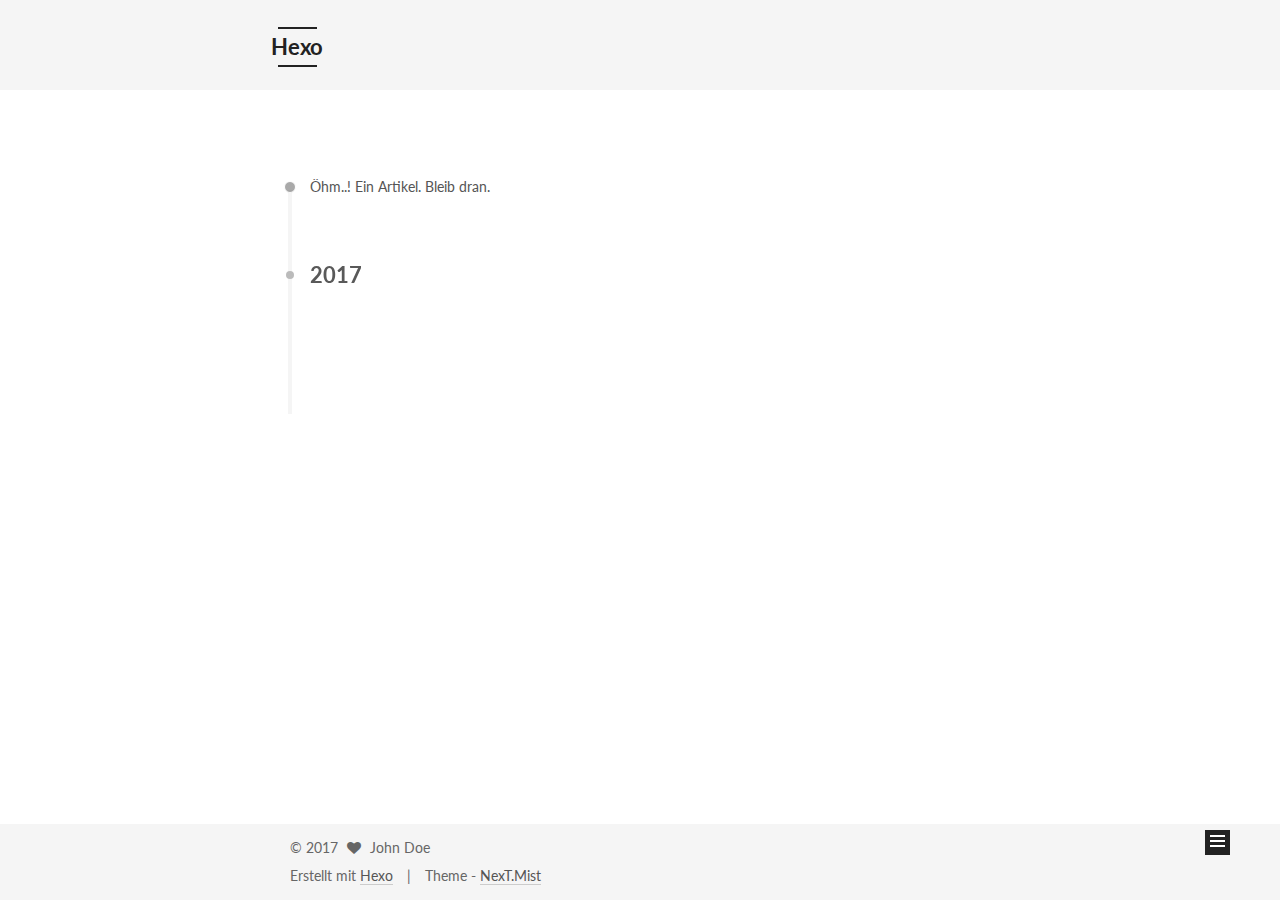
==== archives/index.html @ 7f507303 "Site updated: 2017-02-22 12:26:08" ====
<!doctype html>



  


<html class="theme-next mist use-motion" lang="">
<head>
  <meta charset="UTF-8"/>
<meta http-equiv="X-UA-Compatible" content="IE=edge" />
<meta name="viewport" content="width=device-width, initial-scale=1, maximum-scale=1"/>



<meta http-equiv="Cache-Control" content="no-transform" />
<meta http-equiv="Cache-Control" content="no-siteapp" />















  
  
  <link href="/lib/fancybox/source/jquery.fancybox.css?v=2.1.5" rel="stylesheet" type="text/css" />




  
  
  
  

  
    
    
  

  

  

  

  

  
    
    
    <link href="//fonts.googleapis.com/css?family=Lato:300,300italic,400,400italic,700,700italic&subset=latin,latin-ext" rel="stylesheet" type="text/css">
  






<link href="/lib/font-awesome/css/font-awesome.min.css?v=4.6.2" rel="stylesheet" type="text/css" />

<link href="/css/main.css?v=5.1.0" rel="stylesheet" type="text/css" />


  <meta name="keywords" content="Hexo, NexT" />








  <link rel="shortcut icon" type="image/x-icon" href="/favicon.ico?v=5.1.0" />






<meta property="og:type" content="website">
<meta property="og:title" content="Hexo">
<meta property="og:url" content="http://yoursite.com/archives/index.html">
<meta property="og:site_name" content="Hexo">
<meta name="twitter:card" content="summary">
<meta name="twitter:title" content="Hexo">



<script type="text/javascript" id="hexo.configurations">
  var NexT = window.NexT || {};
  var CONFIG = {
    root: '/',
    scheme: 'Mist',
    sidebar: {"position":"left","display":"post","offset":12,"offset_float":0,"b2t":false,"scrollpercent":false},
    fancybox: true,
    motion: true,
    duoshuo: {
      userId: '0',
      author: 'Author'
    },
    algolia: {
      applicationID: '',
      apiKey: '',
      indexName: '',
      hits: {"per_page":10},
      labels: {"input_placeholder":"Search for Posts","hits_empty":"We didn't find any results for the search: ${query}","hits_stats":"${hits} results found in ${time} ms"}
    }
  };
</script>



  <link rel="canonical" href="http://yoursite.com/archives/"/>





  <title> Archiv | Hexo </title>
</head>

<body itemscope itemtype="http://schema.org/WebPage" lang="">

  














  
  
    
  

  <div class="container one-collumn sidebar-position-left  page-archive  ">
    <div class="headband"></div>

    <header id="header" class="header" itemscope itemtype="http://schema.org/WPHeader">
      <div class="header-inner"><div class="site-brand-wrapper">
  <div class="site-meta ">
    

    <div class="custom-logo-site-title">
      <a href="/"  class="brand" rel="start">
        <span class="logo-line-before"><i></i></span>
        <span class="site-title">Hexo</span>
        <span class="logo-line-after"><i></i></span>
      </a>
    </div>
      
        <p class="site-subtitle"></p>
      
  </div>

  <div class="site-nav-toggle">
    <button>
      <span class="btn-bar"></span>
      <span class="btn-bar"></span>
      <span class="btn-bar"></span>
    </button>
  </div>
</div>

<nav class="site-nav">
  

  
    <ul id="menu" class="menu">
      
        
        <li class="menu-item menu-item-home">
          <a href="/" rel="section">
            
              <i class="menu-item-icon fa fa-fw fa-home"></i> <br />
            
            Startseite
          </a>
        </li>
      
        
        <li class="menu-item menu-item-archives">
          <a href="/archives" rel="section">
            
              <i class="menu-item-icon fa fa-fw fa-archive"></i> <br />
            
            Archiv
          </a>
        </li>
      
        
        <li class="menu-item menu-item-tags">
          <a href="/tags" rel="section">
            
              <i class="menu-item-icon fa fa-fw fa-tags"></i> <br />
            
            Tags
          </a>
        </li>
      

      
    </ul>
  

  
</nav>



 </div>
    </header>

    <main id="main" class="main">
      <div class="main-inner">
        <div class="content-wrap">
          <div id="content" class="content">
            

  <section id="posts" class="posts-collapse">
    <span class="archive-move-on"></span>

    <span class="archive-page-counter">
      
      
      
        
      
      Öhm..! Ein Artikel. Bleib dran.
    </span>

    

      
      
      

      
        
        <div class="collection-title">
          <h2 class="archive-year motion-element" id="archive-year-2017">2017</h2>
        </div>
      
      

      

  <article class="post post-type-normal" itemscope itemtype="http://schema.org/Article">
    <header class="post-header">

      <h1 class="post-title">
        
            <a class="post-title-link" href="/2017/02/22/test/" itemprop="url">
              
                <span itemprop="name">test</span>
              
            </a>
        
      </h1>

      <div class="post-meta">
        <time class="post-time" itemprop="dateCreated"
              datetime="2017-02-22T12:25:54+08:00"
              content="2017-02-22" >
          02-22
        </time>
      </div>

    </header>
  </article>



    

  </section>

  


          
          </div>
          


          

        </div>
        
          
  
  <div class="sidebar-toggle">
    <div class="sidebar-toggle-line-wrap">
      <span class="sidebar-toggle-line sidebar-toggle-line-first"></span>
      <span class="sidebar-toggle-line sidebar-toggle-line-middle"></span>
      <span class="sidebar-toggle-line sidebar-toggle-line-last"></span>
    </div>
  </div>

  <aside id="sidebar" class="sidebar">
    <div class="sidebar-inner">

      

      

      <section class="site-overview sidebar-panel sidebar-panel-active">
        <div class="site-author motion-element" itemprop="author" itemscope itemtype="http://schema.org/Person">
          <img class="site-author-image" itemprop="image"
               src="/images/avatar.gif"
               alt="John Doe" />
          <p class="site-author-name" itemprop="name">John Doe</p>
           
              <p class="site-description motion-element" itemprop="description"></p>
          
        </div>
        <nav class="site-state motion-element">
        
          
            <div class="site-state-item site-state-posts">
              <a href="/archives">
                <span class="site-state-item-count">1</span>
                <span class="site-state-item-name">Artikel</span>
              </a>
            </div>
          

          

          

        </nav>

        

        <div class="links-of-author motion-element">
          
        </div>

        
        

        
        

        


      </section>

      

      

    </div>
  </aside>


        
      </div>
    </main>

    <footer id="footer" class="footer">
      <div class="footer-inner">
        <div class="copyright" >
  
  &copy; 
  <span itemprop="copyrightYear">2017</span>
  <span class="with-love">
    <i class="fa fa-heart"></i>
  </span>
  <span class="author" itemprop="copyrightHolder">John Doe</span>
</div>


<div class="powered-by">
  Erstellt mit  <a class="theme-link" href="https://hexo.io">Hexo</a>
</div>

<div class="theme-info">
  Theme -
  <a class="theme-link" href="https://github.com/iissnan/hexo-theme-next">
    NexT.Mist
  </a>
</div>


        

        
      </div>
    </footer>

    
      <div class="back-to-top">
        <i class="fa fa-arrow-up"></i>
        
      </div>
    
    
  </div>

  

<script type="text/javascript">
  if (Object.prototype.toString.call(window.Promise) !== '[object Function]') {
    window.Promise = null;
  }
</script>









  




  
  <script type="text/javascript" src="/lib/jquery/index.js?v=2.1.3"></script>

  
  <script type="text/javascript" src="/lib/fastclick/lib/fastclick.min.js?v=1.0.6"></script>

  
  <script type="text/javascript" src="/lib/jquery_lazyload/jquery.lazyload.js?v=1.9.7"></script>

  
  <script type="text/javascript" src="/lib/velocity/velocity.min.js?v=1.2.1"></script>

  
  <script type="text/javascript" src="/lib/velocity/velocity.ui.min.js?v=1.2.1"></script>

  
  <script type="text/javascript" src="/lib/fancybox/source/jquery.fancybox.pack.js?v=2.1.5"></script>


  


  <script type="text/javascript" src="/js/src/utils.js?v=5.1.0"></script>

  <script type="text/javascript" src="/js/src/motion.js?v=5.1.0"></script>



  
  

  
  
    <script type="text/javascript" id="motion.page.archive">
      $('.archive-year').velocity('transition.slideLeftIn');
    </script>
  


  


  <script type="text/javascript" src="/js/src/bootstrap.js?v=5.1.0"></script>



  



  




	





  





  





  



  
  

  

  

  

  


  

</body>
</html>
---- css/main.css ----
/* normalize.css v3.0.2 | MIT License | git.io/normalize */
html {
  font-family: sans-serif; /* 1 */
  -ms-text-size-adjust: 100%; /* 2 */
  -webkit-text-size-adjust: 100%; /* 2 */
}
body {
  margin: 0;
}
article,
aside,
details,
figcaption,
figure,
footer,
header,
hgroup,
main,
menu,
nav,
section,
summary {
  display: block;
}
audio,
canvas,
progress,
video {
  display: inline-block; /* 1 */
  vertical-align: baseline; /* 2 */
}
audio:not([controls]) {
  display: none;
  height: 0;
}
[hidden],
template {
  display: none;
}
a {
  background-color: transparent;
}
a:active,
a:hover {
  outline: 0;
}
abbr[title] {
  border-bottom: 1px dotted;
}
b,
strong {
  font-weight: bold;
}
dfn {
  font-style: italic;
}
h1 {
  font-size: 2em;
  margin: 0.67em 0;
}
mark {
  background: #ff0;
  color: #000;
}
small {
  font-size: 80%;
}
sub,
sup {
  font-size: 75%;
  line-height: 0;
  position: relative;
  vertical-align: baseline;
}
sup {
  top: -0.5em;
}
sub {
  bottom: -0.25em;
}
img {
  border: 0;
}
svg:not(:root) {
  overflow: hidden;
}
figure {
  margin: 1em 40px;
}
hr {
  -moz-box-sizing: content-box;
  box-sizing: content-box;
  height: 0;
}
pre {
  overflow: auto;
}
code,
kbd,
pre,
samp {
  font-family: monospace, monospace;
  font-size: 1em;
}
button,
input,
optgroup,
select,
textarea {
  color: inherit; /* 1 */
  font: inherit; /* 2 */
  margin: 0; /* 3 */
}
button {
  overflow: visible;
}
button,
select {
  text-transform: none;
}
button,
html input[type="button"],
input[type="reset"],
input[type="submit"] {
  -webkit-appearance: button; /* 2 */
  cursor: pointer; /* 3 */
}
button[disabled],
html input[disabled] {
  cursor: default;
}
button::-moz-focus-inner,
input::-moz-focus-inner {
  border: 0;
  padding: 0;
}
input {
  line-height: normal;
}
input[type="checkbox"],
input[type="radio"] {
  box-sizing: border-box; /* 1 */
  padding: 0; /* 2 */
}
input[type="number"]::-webkit-inner-spin-button,
input[type="number"]::-webkit-outer-spin-button {
  height: auto;
}
input[type="search"] {
  -webkit-appearance: textfield; /* 1 */
  -moz-box-sizing: content-box;
  -webkit-box-sizing: content-box; /* 2 */
  box-sizing: content-box;
}
input[type="search"]::-webkit-search-cancel-button,
input[type="search"]::-webkit-search-decoration {
  -webkit-appearance: none;
}
fieldset {
  border: 1px solid #c0c0c0;
  margin: 0 2px;
  padding: 0.35em 0.625em 0.75em;
}
legend {
  border: 0; /* 1 */
  padding: 0; /* 2 */
}
textarea {
  overflow: auto;
}
optgroup {
  font-weight: bold;
}
table {
  border-collapse: collapse;
  border-spacing: 0;
}
td,
th {
  padding: 0;
}
::selection {
  background: #262a30;
  color: #fff;
}
body {
  position: relative;
  font-family: 'Lato', "PingFang SC", "Microsoft YaHei", sans-serif;
  font-size: 14px;
  line-height: 2;
  color: #555;
  background: #fff;
}
@media (max-width: 767px) {
  body {
    padding-right: 0 !important;
  }
}
@media (min-width: 768px) and (max-width: 991px) {
  body {
    padding-right: 0 !important;
  }
}
@media (min-width: 1600px) {
  body {
    font-size: 16px;
  }
}
h1,
h2,
h3,
h4,
h5,
h6 {
  margin: 0;
  padding: 0;
  font-weight: bold;
  line-height: 1.5;
  font-family: 'Lato', "PingFang SC", "Microsoft YaHei", sans-serif;
}
h2,
h3,
h4,
h5,
h6 {
  margin: 20px 0 15px;
}
h1 {
  font-size: 24px;
}
@media (max-width: 767px) {
  h1 {
    font-size: 20px;
  }
}
h2 {
  font-size: 22px;
}
@media (max-width: 767px) {
  h2 {
    font-size: 18px;
  }
}
h3 {
  font-size: 20px;
}
@media (max-width: 767px) {
  h3 {
    font-size: 16px;
  }
}
h4 {
  font-size: 18px;
}
@media (max-width: 767px) {
  h4 {
    font-size: 14px;
  }
}
h5 {
  font-size: 16px;
}
@media (max-width: 767px) {
  h5 {
    font-size: 12px;
  }
}
h6 {
  font-size: 14px;
}
@media (max-width: 767px) {
  h6 {
    font-size: 10px;
  }
}
p {
  margin: 0 0 25px 0;
}
a {
  color: #555;
  text-decoration: none;
  border-bottom: 1px solid #999;
  word-wrap: break-word;
}
a:hover {
  color: #222;
  border-bottom-color: #222;
}
ul {
  list-style: none;
}
blockquote {
  margin: 0;
  padding: 0;
}
img {
  display: block;
  margin: auto;
  max-width: 100%;
  height: auto;
}
hr {
  margin: 40px 0;
  height: 3px;
  border: none;
  background-color: #ddd;
  background-image: repeating-linear-gradient(-45deg, #fff, #fff 4px, transparent 4px, transparent 8px);
}
blockquote {
  padding: 0 15px;
  color: #666;
  border-left: 4px solid #ddd;
}
blockquote cite::before {
  content: "-";
  padding: 0 5px;
}
dt {
  font-weight: 700;
}
dd {
  margin: 0;
  padding: 0;
}
.text-left {
  text-align: left;
}
.text-center {
  text-align: center;
}
.text-right {
  text-align: right;
}
.text-justify {
  text-align: justify;
}
.text-nowrap {
  white-space: nowrap;
}
.text-lowercase {
  text-transform: lowercase;
}
.text-uppercase {
  text-transform: uppercase;
}
.text-capitalize {
  text-transform: capitalize;
}
.center-block {
  display: block;
  margin-left: auto;
  margin-right: auto;
}
.clearfix:before,
.clearfix:after {
  content: " ";
  display: table;
}
.clearfix:after {
  clear: both;
}
.pullquote {
  width: 45%;
}
.pullquote.left {
  float: left;
  margin-left: 5px;
  margin-right: 10px;
}
.pullquote.right {
  float: right;
  margin-left: 10px;
  margin-right: 5px;
}
.affix.affix.affix {
  position: fixed;
}
.translation {
  margin-top: -20px;
  font-size: 14px;
  color: #999;
}
.scrollbar-measure {
  width: 100px;
  height: 100px;
  overflow: scroll;
  position: absolute;
  top: -9999px;
}
.use-motion .motion-element {
  opacity: 0;
}
table {
  margin: 20px 0;
  width: 100%;
  border-collapse: collapse;
  border-spacing: 0;
  border: 1px solid #ddd;
  font-size: 14px;
  table-layout: fixed;
  word-wrap: break-all;
}
table>tbody>tr:nth-of-type(odd) {
  background-color: #f9f9f9;
}
table>tbody>tr:hover {
  background-color: #f5f5f5;
}
caption,
th,
td {
  padding: 8px;
  text-align: left;
  vertical-align: middle;
  font-weight: normal;
}
th,
td {
  border-bottom: 3px solid #ddd;
  border-right: 1px solid #eee;
}
th {
  padding-bottom: 10px;
  font-weight: 700;
}
td {
  border-bottom-width: 1px;
}
html,
body {
  height: 100%;
}
.container {
  position: relative;
  min-height: 100%;
}
.header-inner {
  margin: 0 auto;
  padding: 100px 0 70px;
  width: 700px;
}
@media (min-width: 1600px) {
  .container .header-inner {
    width: 900px;
  }
}
.main {
  padding-bottom: 150px;
}
.main-inner {
  margin: 0 auto;
  width: 700px;
}
@media (min-width: 1600px) {
  .container .main-inner {
    width: 900px;
  }
}
.footer {
  position: absolute;
  left: 0;
  bottom: 0;
  width: 100%;
  min-height: 50px;
}
.footer-inner {
  box-sizing: border-box;
  margin: 20px auto;
  width: 700px;
}
@media (min-width: 1600px) {
  .container .footer-inner {
    width: 900px;
  }
}
pre,
.highlight {
  overflow: auto;
  margin: 20px 0;
  padding: 0;
  font-size: 13px;
  color: #4d4d4c;
  background: #f7f7f7;
  line-height: 1.6;
}
pre,
code {
  font-family: consolas, Menlo, "PingFang SC", "Microsoft YaHei", monospace;
}
code {
  padding: 2px 4px;
  word-wrap: break-word;
  color: #4d4d4c;
  background: #f7f7f7;
  border-radius: 3px;
  font-size: 13px;
}
pre code {
  padding: 0;
  color: #4d4d4c;
  background: none;
  text-shadow: none;
}
.highlight {
  border-radius: 1px;
}
.highlight pre {
  border: none;
  margin: 0;
  padding: 10px 0;
}
.highlight table {
  margin: 0;
  width: auto;
  border: none;
}
.highlight td {
  border: none;
  padding: 0;
}
.highlight figcaption {
  font-size: 1em;
  color: #4d4d4c;
  line-height: 1em;
  margin-bottom: 1em;
}
.highlight figcaption:before,
.highlight figcaption:after {
  content: " ";
  display: table;
}
.highlight figcaption:after {
  clear: both;
}
.highlight figcaption a {
  float: right;
  color: #4d4d4c;
}
.highlight figcaption a:hover {
  border-bottom-color: #4d4d4c;
}
.highlight .gutter pre {
  padding-left: 10px;
  padding-right: 10px;
  color: #869194;
  text-align: right;
  background-color: #eff2f3;
}
.highlight .code pre {
  padding-left: 10px;
  padding-right: 10px;
  background-color: #f7f7f7;
}
.highlight .line {
  height: 20px;
}
.gutter {
  -webkit-user-select: none;
  -moz-user-select: none;
  -ms-user-select: none;
  user-select: none;
}
.gist table {
  width: auto;
}
.gist table td {
  border: none;
}
pre .deletion {
  background: #fdd;
}
pre .addition {
  background: #dfd;
}
pre .meta {
  color: #8959a8;
}
pre .comment {
  color: #8e908c;
}
pre .variable,
pre .attribute,
pre .tag,
pre .regexp,
pre .ruby .constant,
pre .xml .tag .title,
pre .xml .pi,
pre .xml .doctype,
pre .html .doctype,
pre .css .id,
pre .css .class,
pre .css .pseudo {
  color: #c82829;
}
pre .number,
pre .preprocessor,
pre .built_in,
pre .literal,
pre .params,
pre .constant,
pre .command {
  color: #f5871f;
}
pre .ruby .class .title,
pre .css .rules .attribute,
pre .string,
pre .value,
pre .inheritance,
pre .header,
pre .ruby .symbol,
pre .xml .cdata,
pre .special,
pre .number,
pre .formula {
  color: #718c00;
}
pre .title,
pre .css .hexcolor {
  color: #3e999f;
}
pre .function,
pre .python .decorator,
pre .python .title,
pre .ruby .function .title,
pre .ruby .title .keyword,
pre .perl .sub,
pre .javascript .title,
pre .coffeescript .title {
  color: #4271ae;
}
pre .keyword,
pre .javascript .function {
  color: #8959a8;
}
.full-image.full-image.full-image {
  border: none;
  max-width: 100%;
  width: auto;
  margin: 20px auto;
}
@media (min-width: 992px) {
  .full-image.full-image.full-image {
    max-width: none;
    width: 110%;
    margin: 25px -5%;
  }
}
.blockquote-center,
.page-home .post-type-quote blockquote,
.page-post-detail .post-type-quote blockquote {
  position: relative;
  margin: 40px 0;
  padding: 0;
  border-left: none;
  text-align: center;
}
.blockquote-center::before,
.page-home .post-type-quote blockquote::before,
.page-post-detail .post-type-quote blockquote::before,
.blockquote-center::after,
.page-home .post-type-quote blockquote::after,
.page-post-detail .post-type-quote blockquote::after {
  position: absolute;
  content: ' ';
  display: block;
  width: 100%;
  height: 24px;
  opacity: 0.2;
  background-repeat: no-repeat;
  background-position: 0 -6px;
  background-size: 22px 22px;
}
.blockquote-center::before,
.page-home .post-type-quote blockquote::before,
.page-post-detail .post-type-quote blockquote::before {
  top: -20px;
  background-image: url("../images/quote-l.svg");
  border-top: 1px solid #ccc;
}
.blockquote-center::after,
.page-home .post-type-quote blockquote::after,
.page-post-detail .post-type-quote blockquote::after {
  bottom: -20px;
  background-image: url("../images/quote-r.svg");
  border-bottom: 1px solid #ccc;
  background-position: 100% 8px;
}
.blockquote-center p,
.page-home .post-type-quote blockquote p,
.page-post-detail .post-type-quote blockquote p,
.blockquote-center div,
.page-home .post-type-quote blockquote div,
.page-post-detail .post-type-quote blockquote div {
  text-align: center;
}
.post .post-body .group-picture img {
  box-sizing: border-box;
  padding: 0 3px;
  border: none;
}
.post .group-picture-row {
  overflow: hidden;
  margin-top: 6px;
}
.post .group-picture-row:first-child {
  margin-top: 0;
}
.post .group-picture-column {
  float: left;
}
.page-post-detail .post-body .group-picture-column {
  float: none;
  margin-top: 10px;
  width: auto !important;
}
.page-post-detail .post-body .group-picture-column img {
  margin: 0 auto;
}
.page-archive .group-picture-container {
  overflow: hidden;
}
.page-archive .group-picture-row {
  float: left;
}
.page-archive .group-picture-row:first-child {
  margin-top: 6px;
}
.page-archive .group-picture-column {
  max-width: 150px;
  max-height: 150px;
}
.note {
  padding: 20px;
  margin: 20px 0;
  border: 1px solid #eee;
  border-left-width: 5px;
  border-radius: 3px;
}
.note h2,
.note h3,
.note h4,
.note h5,
.note h6 {
  margin-top: 0;
  margin-bottom: 5px;
}
.note p:last-child {
  margin-bottom: 0;
}
.note code {
  border-radius: 3px;
}
.note+.note {
  margin-top: -5px;
}
.default {
  border-left-color: #777;
}
.default h2,
.default h3,
.default h4,
.default h5,
.default h6 {
  color: #777;
}
.primary {
  border-left-color: #428bca;
}
.primary h2,
.primary h3,
.primary h4,
.primary h5,
.primary h6 {
  color: #428bca;
}
.success {
  border-left-color: #5cb85c;
}
.success h2,
.success h3,
.success h4,
.success h5,
.success h6 {
  color: #5cb85c;
}
.danger {
  border-left-color: #d9534f;
}
.danger h2,
.danger h3,
.danger h4,
.danger h5,
.danger h6 {
  color: #d9534f;
}
.warning {
  border-left-color: #f0ad4e;
}
.warning h2,
.warning h3,
.warning h4,
.warning h5,
.warning h6 {
  color: #f0ad4e;
}
.info {
  border-left-color: #5bc0de;
}
.info h2,
.info h3,
.info h4,
.info h5,
.info h6 {
  color: #5bc0de;
}
.exturl {
  background-color: transparent;
  cursor: pointer;
  border-bottom: 1px solid #999;
}
.exturl .fa {
  font-size: 14px;
}
.exturl:active,
.exturl:hover {
  outline: 0;
  color: #222;
  border-bottom-color: #222;
}
.btn {
  display: inline-block;
  padding: 0 20px;
  font-size: 14px;
  color: #fff;
  background: #222;
  border: 2px solid #222;
  text-decoration: none;
  border-radius: 0;
  transition-property: background-color;
  transition-duration: 0.2s;
  transition-timing-function: ease-in-out;
  transition-delay: 0s;
}
.btn:hover,
.post-button .btn:hover {
  border-color: #222;
  color: #222;
  background: #fff;
}
.btn-bar {
  display: block;
  width: 22px;
  height: 2px;
  background: #555;
  border-radius: 1px;
}
.btn-bar+.btn-bar {
  margin-top: 4px;
}
.pagination {
  margin: 120px 0 40px;
  text-align: center;
  border-top: 1px solid #eee;
}
.page-number-basic,
.pagination .prev,
.pagination .next,
.pagination .page-number,
.pagination .space {
  display: inline-block;
  position: relative;
  top: -1px;
  margin: 0 10px;
  padding: 0 10px;
  line-height: 30px;
}
@media (max-width: 767px) {
  .page-number-basic,
  .pagination .prev,
  .pagination .next,
  .pagination .page-number,
  .pagination .space {
    margin: 0 5px;
  }
}
.pagination .prev,
.pagination .next,
.pagination .page-number {
  border-bottom: 0;
  border-top: 1px solid #eee;
  transition-property: border-color;
  transition-duration: 0.2s;
  transition-timing-function: ease-in-out;
  transition-delay: 0s;
}
.pagination .prev:hover,
.pagination .next:hover,
.pagination .page-number:hover {
  border-top-color: #222;
}
.pagination .space {
  padding: 0;
  margin: 0;
}
.pagination .prev {
  margin-left: 0;
}
.pagination .next {
  margin-right: 0;
}
.pagination .page-number.current {
  color: #fff;
  background: #ccc;
  border-top-color: #ccc;
}
@media (max-width: 767px) {
  .pagination {
    border-top: none;
  }
  .pagination .prev,
  .pagination .next,
  .pagination .page-number {
    margin-bottom: 10px;
    border-top: 0;
    border-bottom: 1px solid #eee;
  }
  .pagination .prev:hover,
  .pagination .next:hover,
  .pagination .page-number:hover {
    border-bottom-color: #222;
  }
}
.comments {
  margin: 60px 20px 0;
}
.tag-cloud {
  text-align: center;
}
.tag-cloud a {
  display: inline-block;
  margin: 10px;
}
.back-to-top {
  box-sizing: border-box;
  position: fixed;
  bottom: -100px;
  right: 30px;
  z-index: 1050;
  padding: 0 6px;
  background: #222;
  font-size: 12px;
  opacity: 1;
  color: #fff;
  cursor: pointer;
  text-align: center;
  -webkit-transform: translateZ(0);
  transition-property: bottom;
  transition-duration: 0.2s;
  transition-timing-function: ease-in-out;
  transition-delay: 0s;
}
@media (max-width: 767px) {
  .back-to-top {
    display: none;
  }
}
@media (min-width: 768px) and (max-width: 991px) {
  .back-to-top {
    display: none;
  }
}
.back-to-top.back-to-top-on {
  bottom: 19px;
}
.header {
  background: #fff;
}
.header-inner {
  position: relative;
}
.headband {
  height: 3px;
  background: #222;
}
.site-meta {
  margin: 0;
  text-align: left;
}
@media (max-width: 767px) {
  .site-meta {
    text-align: center;
  }
}
.brand {
  position: relative;
  display: inline-block;
  padding: 0 40px;
  color: #222;
  background: #222;
  border-bottom: none;
}
.brand:hover {
  color: #222;
}
.logo {
  display: inline-block;
  margin-right: 5px;
  line-height: 36px;
  vertical-align: top;
}
.site-title {
  display: inline-block;
  vertical-align: top;
  line-height: 36px;
  font-size: 20px;
  font-weight: normal;
  font-family: 'Lato', "PingFang SC", "Microsoft YaHei", sans-serif;
}
.site-subtitle {
  margin-top: 10px;
  font-size: 13px;
  color: #999;
}
.use-motion .brand {
  opacity: 0;
}
.use-motion .logo,
.use-motion .site-title,
.use-motion .site-subtitle {
  opacity: 0;
  position: relative;
  top: -10px;
}
.site-nav-toggle {
  display: none;
  position: absolute;
  top: 10px;
  left: 10px;
}
@media (max-width: 767px) {
  .site-nav-toggle {
    display: block;
  }
}
.site-nav-toggle button {
  margin-top: 2px;
  padding: 9px 10px;
  background: transparent;
  border: none;
}
@media (max-width: 767px) {
  .site-nav {
    display: none;
    margin: 0 -10px;
    padding: 0 10px;
    clear: both;
    border-top: 1px solid #ddd;
  }
}
@media (min-width: 768px) and (max-width: 991px) {
  .site-nav {
    display: block !important;
  }
}
@media (min-width: 992px) {
  .site-nav {
    display: block !important;
  }
}
.menu {
  margin-top: 20px;
  padding-left: 0;
  text-align: center;
}
.menu .menu-item {
  display: inline-block;
  margin: 0 10px;
}
@media screen and (max-width: 767px) {
  .menu .menu-item {
    margin-top: 10px;
  }
}
.menu .menu-item a {
  display: block;
  font-size: 13px;
  text-transform: capitalize;
  line-height: inherit;
  border-bottom: 1px solid transparent;
  transition-property: border-color;
  transition-duration: 0.2s;
  transition-timing-function: ease-in-out;
  transition-delay: 0s;
}
.menu .menu-item a:hover {
  border-bottom-color: #222;
}
.menu .menu-item .fa {
  margin-right: 5px;
}
.use-motion .menu-item {
  opacity: 0;
}
.post-body {
  font-family: 'Lato', "PingFang SC", "Microsoft YaHei", sans-serif;
}
@media (max-width: 767px) {
  .post-body {
    word-break: break-word;
  }
}
.post-body .fancybox img {
  display: block !important;
  margin: 0 auto;
  cursor: pointer;
  cursor: zoom-in;
  cursor: -webkit-zoom-in;
}
.post-body .image-caption,
.post-body .figure .caption {
  margin: 10px auto 15px;
  text-align: center;
  font-size: 14px;
  color: #999;
  font-weight: bold;
  line-height: 1;
}
.post-sticky-flag {
  display: inline-block;
  font-size: 16px;
  -ms-transform: rotate(30deg);
  -webkit-transform: rotate(30deg);
  -moz-transform: rotate(30deg);
  -ms-transform: rotate(30deg);
  -o-transform: rotate(30deg);
  transform: rotate(30deg);
}
.posts-expand {
  padding-top: 40px;
}
@media (max-width: 767px) {
  .posts-expand {
    margin: 0 20px;
  }
  .post-body pre,
  .post-body .highlight {
    padding: 10px;
  }
  .post-body pre .gutter pre,
  .post-body .highlight .gutter pre {
    padding-right: 10px;
  }
}
@media (min-width: 992px) {
  .posts-expand .post-body {
    text-align: justify;
  }
}
.posts-expand .post-body h2,
.posts-expand .post-body h3,
.posts-expand .post-body h4,
.posts-expand .post-body h5,
.posts-expand .post-body h6 {
  padding-top: 10px;
}
.posts-expand .post-body h2 .header-anchor,
.posts-expand .post-body h3 .header-anchor,
.posts-expand .post-body h4 .header-anchor,
.posts-expand .post-body h5 .header-anchor,
.posts-expand .post-body h6 .header-anchor {
  float: right;
  margin-left: 10px;
  color: #ccc;
  border-bottom-style: none;
  visibility: hidden;
}
.posts-expand .post-body h2 .header-anchor:hover,
.posts-expand .post-body h3 .header-anchor:hover,
.posts-expand .post-body h4 .header-anchor:hover,
.posts-expand .post-body h5 .header-anchor:hover,
.posts-expand .post-body h6 .header-anchor:hover {
  color: inherit;
}
.posts-expand .post-body h2:hover .header-anchor,
.posts-expand .post-body h3:hover .header-anchor,
.posts-expand .post-body h4:hover .header-anchor,
.posts-expand .post-body h5:hover .header-anchor,
.posts-expand .post-body h6:hover .header-anchor {
  visibility: visible;
}
.posts-expand .post-body ul li {
  list-style: circle;
}
.posts-expand .post-body img {
  box-sizing: border-box;
  margin: auto;
  padding: 3px;
  border: 1px solid #ddd;
}
.posts-expand .fancybox img {
  margin: 0 auto;
}
@media (max-width: 767px) {
  .posts-collapse {
    margin: 0 20px;
  }
  .posts-collapse .post-title,
  .posts-collapse .post-meta {
    display: block;
    width: auto;
    text-align: left;
  }
}
.posts-collapse {
  position: relative;
  z-index: 1010;
  margin-left: 0;
}
.posts-collapse::after {
  content: " ";
  position: absolute;
  top: 20px;
  left: 0;
  margin-left: -2px;
  width: 4px;
  height: 100%;
  background: #f5f5f5;
  z-index: -1;
}
@media (max-width: 767px) {
  .posts-collapse {
    margin: 0 20px;
  }
}
.posts-collapse .collection-title {
  position: relative;
  margin: 60px 0;
}
.posts-collapse .collection-title h2 {
  margin-left: 20px;
}
.posts-collapse .collection-title small {
  color: #bbb;
}
.posts-collapse .collection-title::before {
  content: " ";
  position: absolute;
  left: 0;
  top: 50%;
  margin-left: -4px;
  margin-top: -4px;
  width: 8px;
  height: 8px;
  background: #bbb;
  border-radius: 50%;
}
.posts-collapse .post {
  margin: 30px 0;
}
.posts-collapse .post-header {
  position: relative;
  transition-duration: 0.2s;
  transition-timing-function: ease-in-out;
  transition-delay: 0s;
  transition-property: border;
  border-bottom: 1px dashed #ccc;
}
.posts-collapse .post-header::before {
  content: " ";
  position: absolute;
  left: 0;
  top: 12px;
  width: 6px;
  height: 6px;
  margin-left: -4px;
  background: #bbb;
  border-radius: 50%;
  border: 1px solid #fff;
  transition-duration: 0.2s;
  transition-timing-function: ease-in-out;
  transition-delay: 0s;
  transition-property: background;
}
.posts-collapse .post-header:hover {
  border-bottom-color: #666;
}
.posts-collapse .post-header:hover::before {
  background: #222;
}
.posts-collapse .post-meta {
  position: absolute;
  font-size: 12px;
  left: 20px;
  top: 5px;
}
.posts-collapse .post-comments-count {
  display: none;
}
.posts-collapse .post-title {
  margin-left: 60px;
  font-size: 16px;
  font-weight: normal;
  line-height: inherit;
}
.posts-collapse .post-title::after {
  margin-left: 3px;
  opacity: 0.6;
}
.posts-collapse .post-title a {
  color: #666;
  border-bottom: none;
}
.page-home .post-type-quote .post-header,
.page-post-detail .post-type-quote .post-header,
.page-home .post-type-quote .post-tags,
.page-post-detail .post-type-quote .post-tags {
  display: none;
}
.posts-expand .post-title {
  font-size: 26px;
  text-align: center;
  word-break: break-word;
  font-weight: 400;
}
@media (max-width: 767px) {
  .posts-expand .post-title {
    font-size: 22px;
  }
}
.posts-expand .post-title-link {
  display: inline-block;
  position: relative;
  color: #555;
  border-bottom: none;
  line-height: 1.2;
  vertical-align: top;
}
.posts-expand .post-title-link::before {
  content: "";
  position: absolute;
  width: 100%;
  height: 2px;
  bottom: 0;
  left: 0;
  background-color: #000;
  visibility: hidden;
  -webkit-transform: scaleX(0);
  -moz-transform: scaleX(0);
  -ms-transform: scaleX(0);
  -o-transform: scaleX(0);
  transform: scaleX(0);
  transition-duration: 0.2s;
  transition-timing-function: ease-in-out;
  transition-delay: 0s;
}
.posts-expand .post-title-link:hover::before {
  visibility: visible;
  -webkit-transform: scaleX(1);
  -moz-transform: scaleX(1);
  -ms-transform: scaleX(1);
  -o-transform: scaleX(1);
  transform: scaleX(1);
}
.posts-expand .post-title-link .fa {
  font-size: 16px;
}
.posts-expand .post-meta {
  margin: 3px 0 60px 0;
  color: #999;
  font-family: 'Lato', "PingFang SC", "Microsoft YaHei", sans-serif;
  font-size: 12px;
  text-align: center;
}
.posts-expand .post-meta .post-category-list {
  display: inline-block;
  margin: 0;
  padding: 3px;
}
.posts-expand .post-meta .post-category-list-link {
  color: #999;
}
.posts-expand .post-meta .post-description {
  font-size: 14px;
  margin-top: 2px;
}
.post-meta-divider {
  margin: 0 0.5em;
}
.post-meta-item-icon {
  margin-right: 3px;
}
@media (min-width: 768px) and (max-width: 991px) {
  .post-meta-item-icon {
    display: inline-block;
  }
}
@media (max-width: 767px) {
  .post-meta-item-icon {
    display: inline-block;
  }
}
@media (min-width: 768px) and (max-width: 991px) {
  .post-meta-item-text {
    display: none;
  }
}
@media (max-width: 767px) {
  .post-meta-item-text {
    display: none;
  }
}
@media (max-width: 767px) {
  .posts-expand .post-comments-count {
    display: none;
  }
}
.social-like {
  font-size: 14px;
  height: 20px;
  text-align: center;
  border-top: 1px solid #eee;
  padding-top: 9px;
  margin-top: 45px;
  display: flex;
  justify-content: center;
}
.vk_like {
  width: 85px;
  height: 21px;
  padding-top: 7px;
  align-self: center;
}
.fb_like {
  height: 30px;
  align-self: center;
}
.post-button {
  margin-top: 50px;
}
.post-button .btn {
  color: #555;
  font-size: 14px;
  background: transparent;
  border-radius: 0;
  line-height: 2;
  margin: 0 4px 8px 4px;
}
.post-button .fa-fw {
  width: 1.285714285714286em;
  text-align: left;
}
.posts-expand .post-tags {
  margin-top: 40px;
  text-align: center;
}
.posts-expand .post-tags a {
  display: inline-block;
  margin-right: 10px;
  font-size: 13px;
}
.post-nav {
  display: table;
  margin-top: 15px;
  width: 100%;
  border-top: 1px solid #eee;
}
.post-nav-divider {
  display: table-cell;
  width: 10%;
}
.post-nav-item {
  display: table-cell;
  padding: 10px 0 0 0;
  width: 45%;
  vertical-align: top;
}
.post-nav-item a {
  position: relative;
  display: block;
  line-height: 25px;
  font-size: 14px;
  color: #555;
  border-bottom: none;
}
.post-nav-item a:hover {
  color: #222;
  border-bottom: none;
}
.post-nav-item a:active {
  top: 2px;
}
.post-nav-item .fa {
  position: absolute;
  top: 8px;
  left: 0;
  font-size: 12px;
}
.post-nav-next a {
  padding-left: 15px;
}
.post-nav-prev {
  text-align: right;
}
.post-nav-prev a {
  padding-right: 15px;
}
.post-nav-prev .fa {
  right: 0;
  left: auto;
}
.posts-expand .post-eof {
  display: block;
  margin: 80px auto 60px;
  width: 8%;
  height: 1px;
  background: #ccc;
  text-align: center;
}
.post:last-child .post-eof.post-eof.post-eof {
  display: none;
}
.post-gallery {
  display: table;
  table-layout: fixed;
  width: 100%;
  border-collapse: separate;
}
.post-gallery-row {
  display: table-row;
}
.post-gallery .post-gallery-img {
  display: table-cell;
  text-align: center;
  vertical-align: middle;
  border: none;
}
.post-gallery .post-gallery-img img {
  max-width: 100%;
  max-height: 100%;
  border: none;
}
.fancybox-close,
.fancybox-close:hover {
  border: none;
}
.sidebar {
  position: fixed;
  right: 0;
  top: 0;
  bottom: 0;
  width: 0;
  z-index: 1040;
  box-shadow: inset 0 2px 6px #000;
  background: #222;
  -webkit-transform: translateZ(0);
}
.sidebar a {
  color: #999;
  border-bottom-color: #555;
}
.sidebar a:hover {
  color: #eee;
}
@media (min-width: 768px) and (max-width: 991px) {
  .sidebar {
    display: none !important;
  }
}
@media (max-width: 767px) {
  .sidebar {
    display: none !important;
  }
}
.sidebar-inner {
  position: relative;
  padding: 20px 10px;
  color: #999;
  text-align: center;
}
.sidebar-toggle {
  position: fixed;
  right: 50px;
  bottom: 45px;
  width: 15px;
  height: 15px;
  padding: 5px;
  background: #222;
  line-height: 0;
  z-index: 1050;
  cursor: pointer;
  -webkit-transform: translateZ(0);
}
@media (min-width: 768px) and (max-width: 991px) {
  .sidebar-toggle {
    display: none;
  }
}
@media (max-width: 767px) {
  .sidebar-toggle {
    display: none;
  }
}
.sidebar-toggle-line {
  position: relative;
  display: inline-block;
  vertical-align: top;
  height: 2px;
  width: 100%;
  background: #fff;
  margin-top: 3px;
}
.sidebar-toggle-line:first-child {
  margin-top: 0;
}
.site-author-image {
  display: block;
  margin: 0 auto;
  padding: 2px;
  max-width: 96px;
  height: auto;
  border: 2px solid #333;
}
.site-author-name {
  margin: 5px 0 0;
  text-align: center;
  color: #f5f5f5;
  font-weight: normal;
}
.site-description {
  margin-top: 5px;
  text-align: center;
  font-size: 14px;
  color: #999;
}
.site-state {
  overflow: hidden;
  line-height: 1.4;
  white-space: nowrap;
  text-align: center;
}
.site-state-item {
  display: inline-block;
  padding: 0 15px;
  border-left: 1px solid #333;
}
.site-state-item:first-child {
  border-left: none;
}
.site-state-item a {
  border-bottom: none;
}
.site-state-item-count {
  display: block;
  text-align: center;
  color: inherit;
  font-weight: 600;
  font-size: 18px;
}
.site-state-item-name {
  font-size: 13px;
  color: inherit;
}
.feed-link {
  margin-top: 20px;
}
.feed-link a {
  display: inline-block;
  padding: 0 15px;
  color: #fc6423;
  border: 1px solid #fc6423;
  border-radius: 4px;
}
.feed-link a i {
  color: #fc6423;
  font-size: 14px;
}
.feed-link a:hover {
  color: #fff;
  background: #fc6423;
}
.feed-link a:hover i {
  color: #fff;
}
.links-of-author {
  margin-top: 20px;
}
.links-of-author a {
  display: inline-block;
  vertical-align: middle;
  margin-right: 10px;
  margin-bottom: 10px;
  border-bottom-color: #555;
  font-size: 13px;
}
.links-of-author a:before {
  display: inline-block;
  vertical-align: middle;
  margin-right: 3px;
  content: " ";
  width: 4px;
  height: 4px;
  border-radius: 50%;
  background: #28ffe9;
}
.links-of-blogroll {
  font-size: 13px;
}
.links-of-blogroll-title {
  margin-top: 20px;
  font-size: 14px;
  font-weight: 600;
}
.links-of-blogroll-list {
  margin: 0;
  padding: 0;
}
.links-of-blogroll-item {
  padding: 2px 10px;
}
.sidebar-nav {
  margin: 0 0 20px;
  padding-left: 0;
}
.sidebar-nav li {
  display: inline-block;
  cursor: pointer;
  border-bottom: 1px solid transparent;
  font-size: 14px;
  color: #555;
}
.sidebar-nav li:hover {
  color: #f5f5f5;
}
.page-post-detail .sidebar-nav-toc {
  padding: 0 5px;
}
.page-post-detail .sidebar-nav-overview {
  margin-left: 10px;
}
.sidebar-nav .sidebar-nav-active {
  color: #87daff;
  border-bottom-color: #87daff;
}
.sidebar-nav .sidebar-nav-active:hover {
  color: #87daff;
}
.sidebar-panel {
  display: none;
}
.sidebar-panel-active {
  display: block;
}
.post-toc-empty {
  font-size: 14px;
  color: #666;
}
.post-toc-wrap {
  overflow: hidden;
}
.post-toc {
  overflow: auto;
}
.post-toc ol {
  margin: 0;
  padding: 0 2px 5px 10px;
  text-align: left;
  list-style: none;
  font-size: 14px;
}
.post-toc ol > ol {
  padding-left: 0;
}
.post-toc ol a {
  transition-duration: 0.2s;
  transition-timing-function: ease-in-out;
  transition-delay: 0s;
  transition-property: all;
  color: #999;
  border-bottom-color: #555;
}
.post-toc ol a:hover {
  color: #ccc;
  border-bottom-color: #ccc;
}
.post-toc .nav-item {
  overflow: hidden;
  text-overflow: ellipsis;
  white-space: nowrap;
  line-height: 1.8;
}
.post-toc .nav .nav-child {
  display: none;
}
.post-toc .nav .active > .nav-child {
  display: block;
}
.post-toc .nav .active-current > .nav-child {
  display: block;
}
.post-toc .nav .active-current > .nav-child > .nav-item {
  display: block;
}
.post-toc .nav .active > a {
  color: #87daff;
  border-bottom-color: #87daff;
}
.post-toc .nav .active-current > a {
  color: #87daff;
}
.post-toc .nav .active-current > a:hover {
  color: #87daff;
}
.footer {
  font-size: 14px;
  color: #999;
}
.footer img {
  border: none;
}
.footer-inner {
  text-align: center;
}
.with-love {
  display: inline-block;
  margin: 0 5px;
}
.powered-by,
.theme-info {
  display: inline-block;
}
.powered-by {
  margin-right: 10px;
}
.powered-by::after {
  content: "|";
  padding-left: 10px;
}
.cc-license {
  margin-top: 10px;
  text-align: center;
}
.cc-license .cc-opacity {
  opacity: 0.7;
  border-bottom: none;
}
.cc-license .cc-opacity:hover {
  opacity: 0.9;
}
.cc-license img {
  display: inline-block;
}
.theme-next #ds-thread #ds-reset {
  color: #555;
}
.theme-next #ds-thread #ds-reset .ds-replybox {
  margin-bottom: 30px;
}
.theme-next #ds-thread #ds-reset .ds-replybox .ds-avatar,
.theme-next #ds-reset .ds-avatar img {
  box-shadow: none;
}
.theme-next #ds-thread #ds-reset .ds-textarea-wrapper {
  border-color: #c7d4e1;
  background: none;
  border-top-right-radius: 3px;
  border-top-left-radius: 3px;
}
.theme-next #ds-thread #ds-reset .ds-textarea-wrapper textarea {
  height: 60px;
}
.theme-next #ds-reset .ds-rounded-top {
  border-radius: 0;
}
.theme-next #ds-thread #ds-reset .ds-post-toolbar {
  box-sizing: border-box;
  border: 1px solid #c7d4e1;
  background: #f6f8fa;
}
.theme-next #ds-thread #ds-reset .ds-post-options {
  height: 40px;
  border: none;
  background: none;
}
.theme-next #ds-thread #ds-reset .ds-toolbar-buttons {
  top: 11px;
}
.theme-next #ds-thread #ds-reset .ds-sync {
  top: 5px;
}
.theme-next #ds-thread #ds-reset .ds-post-button {
  top: 4px;
  right: 5px;
  width: 90px;
  height: 30px;
  border: 1px solid #c5ced7;
  border-radius: 3px;
  background-image: linear-gradient(#fbfbfc, #f5f7f9);
  color: #60676d;
}
.theme-next #ds-thread #ds-reset .ds-post-button:hover {
  background-position: 0 -30px;
  color: #60676d;
}
.theme-next #ds-thread #ds-reset .ds-comments-info {
  padding: 10px 0;
}
.theme-next #ds-thread #ds-reset .ds-sort {
  display: none;
}
.theme-next #ds-thread #ds-reset li.ds-tab a.ds-current {
  border: none;
  background: #f6f8fa;
  color: #60676d;
}
.theme-next #ds-thread #ds-reset li.ds-tab a.ds-current:hover {
  background-color: #e9f0f7;
  color: #60676d;
}
.theme-next #ds-thread #ds-reset li.ds-tab a {
  border-radius: 2px;
  padding: 5px;
}
.theme-next #ds-thread #ds-reset .ds-login-buttons p {
  color: #999;
  line-height: 36px;
}
.theme-next #ds-thread #ds-reset .ds-login-buttons .ds-service-list li {
  height: 28px;
}
.theme-next #ds-thread #ds-reset .ds-service-list a {
  background: none;
  padding: 5px;
  border: 1px solid;
  border-radius: 3px;
  text-align: center;
}
.theme-next #ds-thread #ds-reset .ds-service-list a:hover {
  color: #fff;
  background: #666;
}
.theme-next #ds-thread #ds-reset .ds-service-list .ds-weibo {
  color: #fc9b00;
  border-color: #fc9b00;
}
.theme-next #ds-thread #ds-reset .ds-service-list .ds-weibo:hover {
  background: #fc9b00;
}
.theme-next #ds-thread #ds-reset .ds-service-list .ds-qq {
  color: #60a3ec;
  border-color: #60a3ec;
}
.theme-next #ds-thread #ds-reset .ds-service-list .ds-qq:hover {
  background: #60a3ec;
}
.theme-next #ds-thread #ds-reset .ds-service-list .ds-renren {
  color: #2e7ac4;
  border-color: #2e7ac4;
}
.theme-next #ds-thread #ds-reset .ds-service-list .ds-renren:hover {
  background: #2e7ac4;
}
.theme-next #ds-thread #ds-reset .ds-service-list .ds-douban {
  color: #37994c;
  border-color: #37994c;
}
.theme-next #ds-thread #ds-reset .ds-service-list .ds-douban:hover {
  background: #37994c;
}
.theme-next #ds-thread #ds-reset .ds-service-list .ds-kaixin {
  color: #fef20d;
  border-color: #fef20d;
}
.theme-next #ds-thread #ds-reset .ds-service-list .ds-kaixin:hover {
  background: #fef20d;
}
.theme-next #ds-thread #ds-reset .ds-service-list .ds-netease {
  color: #f00;
  border-color: #f00;
}
.theme-next #ds-thread #ds-reset .ds-service-list .ds-netease:hover {
  background: #f00;
}
.theme-next #ds-thread #ds-reset .ds-service-list .ds-sohu {
  color: #ffcb05;
  border-color: #ffcb05;
}
.theme-next #ds-thread #ds-reset .ds-service-list .ds-sohu:hover {
  background: #ffcb05;
}
.theme-next #ds-thread #ds-reset .ds-service-list .ds-baidu {
  color: #2831e0;
  border-color: #2831e0;
}
.theme-next #ds-thread #ds-reset .ds-service-list .ds-baidu:hover {
  background: #2831e0;
}
.theme-next #ds-thread #ds-reset .ds-service-list .ds-google {
  color: #166bec;
  border-color: #166bec;
}
.theme-next #ds-thread #ds-reset .ds-service-list .ds-google:hover {
  background: #166bec;
}
.theme-next #ds-thread #ds-reset .ds-service-list .ds-weixin {
  color: #00ce0d;
  border-color: #00ce0d;
}
.theme-next #ds-thread #ds-reset .ds-service-list .ds-weixin:hover {
  background: #00ce0d;
}
.theme-next #ds-thread #ds-reset .ds-service-list .ds-more-services {
  border: none;
}
.theme-next #ds-thread #ds-reset .ds-service-list .ds-more-services:hover {
  background: none;
}
.theme-next #ds-reset .duoshuo-ua-admin {
  display: inline-block;
  color: #f00;
}
.theme-next #ds-reset .duoshuo-ua-platform,
.theme-next #ds-reset .duoshuo-ua-browser {
  color: #ccc;
}
.theme-next #ds-reset .duoshuo-ua-platform .fa,
.theme-next #ds-reset .duoshuo-ua-browser .fa {
  display: inline-block;
  margin-right: 3px;
}
.theme-next #ds-reset .duoshuo-ua-separator {
  display: inline-block;
  margin-left: 5px;
}
.theme-next .this_ua {
  background-color: #ccc !important;
  border-radius: 4px;
  padding: 0 5px !important;
  margin: 1px 1px !important;
  border: 1px solid #bbb !important;
  color: #fff;
  display: inline-block !important;
}
.theme-next .this_ua.admin {
  background-color: #d9534f !important;
  border-color: #d9534f !important;
}
.theme-next .this_ua.platform.iOS,
.theme-next .this_ua.platform.Mac,
.theme-next .this_ua.platform.Windows {
  background-color: #39b3d7 !important;
  border-color: #46b8da !important;
}
.theme-next .this_ua.platform.Linux {
  background-color: #3a3a3a !important;
  border-color: #1f1f1f !important;
}
.theme-next .this_ua.platform.Android {
  background-color: #00c47d !important;
  border-color: #01b171 !important;
}
.theme-next .this_ua.browser.Mobile,
.theme-next .this_ua.browser.Chrome {
  background-color: #5cb85c !important;
  border-color: #4cae4c !important;
}
.theme-next .this_ua.browser.Firefox {
  background-color: #f0ad4e !important;
  border-color: #eea236 !important;
}
.theme-next .this_ua.browser.Maxthon,
.theme-next .this_ua.browser.IE {
  background-color: #428bca !important;
  border-color: #357ebd !important;
}
.theme-next .this_ua.browser.baidu,
.theme-next .this_ua.browser.UCBrowser,
.theme-next .this_ua.browser.Opera {
  background-color: #d9534f !important;
  border-color: #d43f3a !important;
}
.theme-next .this_ua.browser.Android,
.theme-next .this_ua.browser.QQBrowser {
  background-color: #78ace9 !important;
  border-color: #4cae4c !important;
}
.cloud-tie-wrapper img {
  display: inline-block;
}
.cloud-tie-wrapper .total-txt {
  font-size: 1em !important;
}
.cloud-tie-join-count .join-count {
  color: #555 !important;
  font-size: inherit !important;
  margin: 0 !important;
}
.post-spread {
  margin-top: 20px;
  text-align: center;
}
.jiathis_style {
  display: inline-block;
}
.jiathis_style a {
  border: none;
}
.post-spread {
  margin-top: 20px;
  text-align: center;
}
.bdshare-slide-button-box a {
  border: none;
}
.bdsharebuttonbox {
  display: inline-block;
}
.bdsharebuttonbox a {
  border: none;
}
.local-search-pop-overlay {
  position: fixed;
  width: 100%;
  height: 100%;
  top: 0;
  left: 0;
  z-index: 2080;
  background-color: rgba(0,0,0,0.3);
}
.local-search-popup {
  display: none;
  position: fixed;
  top: 10%;
  left: 50%;
  margin-left: -350px;
  width: 700px;
  height: 80%;
  padding: 0;
  background: #fff;
  color: #333;
  z-index: 9999;
  border-radius: 5px;
}
@media (max-width: 767px) {
  .local-search-popup {
    padding: 0;
    top: 0;
    left: 0;
    margin: 0;
    width: 100%;
    height: 100%;
    border-radius: 0;
  }
}
.local-search-popup ul.search-result-list {
  padding: 0;
  margin: 0 5px;
}
.local-search-popup p.search-result {
  border-bottom: 1px dashed #ccc;
  padding: 5px 0;
}
.local-search-popup a.search-result-title {
  font-weight: bold;
  font-size: 16px;
}
.local-search-popup .search-keyword {
  border-bottom: 1px dashed #f00;
  font-size: 14px;
  font-weight: bold;
  color: #f00;
}
.local-search-popup .local-search-header {
  padding: 5px;
  height: 36px;
  background: #f5f5f5;
  border-top-left-radius: 5px;
  border-top-right-radius: 5px;
}
.local-search-popup #local-search-result {
  overflow: auto;
  position: relative;
  padding: 5px 25px;
  height: calc(100% - 55px);
}
.local-search-popup .local-search-input-wrapper {
  display: inline-block;
  width: calc(100% - 60px);
  height: 36px;
  line-height: 36px;
  padding: 0 5px;
}
.local-search-popup .local-search-input-wrapper input {
  padding: 8px 0;
  height: 20px;
  display: block;
  width: 100%;
  outline: none;
  border: none;
  background: transparent;
  vertical-align: middle;
}
.local-search-popup .search-icon,
.local-search-popup .popup-btn-close {
  display: inline-block;
  font-size: 18px;
  color: #999;
  height: 36px;
  width: 18px;
}
.local-search-popup .search-icon {
  float: left;
}
.local-search-popup .popup-btn-close {
  border-left: 1px solid #eee;
  float: right;
  cursor: pointer;
  padding-left: 10px;
}
.local-search-popup #no-result {
  position: absolute;
  left: 50%;
  top: 50%;
  -webkit-transform: translate(-50%, -50%);
  -webkit-transform: translate(-50%, -50%);
  -moz-transform: translate(-50%, -50%);
  -ms-transform: translate(-50%, -50%);
  -o-transform: translate(-50%, -50%);
  transform: translate(-50%, -50%);
  color: #ccc;
}
.site-uv,
.site-pv,
.page-pv {
  display: inline-block;
}
.site-uv .busuanzi-value,
.site-pv .busuanzi-value,
.page-pv .busuanzi-value {
  margin: 0 5px;
}
.site-uv {
  margin-right: 10px;
}
.site-uv::after {
  content: "|";
  padding-left: 10px;
}
.use-motion .post {
  opacity: 0;
}
.page-archive .archive-page-counter {
  position: relative;
  top: 3px;
  left: 20px;
}
@media (max-width: 767px) {
  .page-archive .archive-page-counter {
    top: 5px;
  }
}
.page-archive .posts-collapse .archive-move-on {
  position: absolute;
  top: 11px;
  left: 0;
  margin-left: -6px;
  width: 10px;
  height: 10px;
  opacity: 0.5;
  background: #555;
  border: 1px solid #fff;
  border-radius: 50%;
}
.category-all-page .category-all-title {
  text-align: center;
}
.category-all-page .category-all {
  margin-top: 20px;
}
.category-all-page .category-list {
  margin: 0;
  padding: 0;
  list-style: none;
}
.category-all-page .category-list-item {
  margin: 5px 10px;
}
.category-all-page .category-list-count {
  color: #bbb;
}
.category-all-page .category-list-count:before {
  display: inline;
  content: " (";
}
.category-all-page .category-list-count:after {
  display: inline;
  content: ") ";
}
.category-all-page .category-list-child {
  padding-left: 10px;
}
#schedule ul#event-list {
  padding-left: 30px;
}
#schedule ul#event-list hr {
  margin: 20px 0 45px 0 !important;
  background: #222;
}
#schedule ul#event-list hr:after {
  display: inline-block;
  content: 'NOW';
  background: #222;
  color: #fff;
  font-weight: bold;
  text-align: right;
  padding: 0 5px;
}
#schedule ul#event-list li.event {
  margin: 20px 0px;
  background: #f9f9f9;
  padding-left: 10px;
  min-height: 40px;
}
#schedule ul#event-list li.event h2.event-summary {
  margin: 0;
  padding-bottom: 3px;
}
#schedule ul#event-list li.event h2.event-summary:before {
  display: inline-block;
  font-family: FontAwesome;
  font-size: 8px;
  content: '\f111';
  vertical-align: middle;
  margin-right: 25px;
  color: #bbb;
}
#schedule ul#event-list li.event span.event-relative-time {
  display: inline-block;
  font-size: 12px;
  font-weight: 400;
  padding-left: 12px;
  color: #bbb;
}
#schedule ul#event-list li.event span.event-details {
  display: block;
  color: #bbb;
  margin-left: 56px;
  padding-top: 3px;
  padding-bottom: 6px;
  text-indent: -24px;
  line-height: 18px;
}
#schedule ul#event-list li.event span.event-details:before {
  text-indent: 0;
  display: inline-block;
  width: 14px;
  font-family: FontAwesome;
  text-align: center;
  margin-right: 9px;
  color: #bbb;
}
#schedule ul#event-list li.event span.event-details.event-location:before {
  content: '\f041';
}
#schedule ul#event-list li.event span.event-details.event-duration:before {
  content: '\f017';
}
#schedule ul#event-list li.event-past {
  background: #fcfcfc;
}
#schedule ul#event-list li.event-past > * {
  opacity: 0.6;
}
#schedule ul#event-list li.event-past h2.event-summary {
  color: #bbb;
}
#schedule ul#event-list li.event-past h2.event-summary:before {
  color: #dfdfdf;
}
#schedule ul#event-list li.event-now {
  background: #222;
  color: #fff;
  padding: 15px 0 15px 10px;
}
#schedule ul#event-list li.event-now h2.event-summary:before {
  -webkit-transform: scale(1.2);
  -moz-transform: scale(1.2);
  -ms-transform: scale(1.2);
  -o-transform: scale(1.2);
  transform: scale(1.2);
  color: #fff;
  animation: dot-flash 1s alternate infinite ease-in-out;
}
#schedule ul#event-list li.event-now * {
  color: #fff !important;
}
@-moz-keyframes dot-flash {
  from {
    opacity: 1;
    -webkit-transform: scale(1.1);
    -moz-transform: scale(1.1);
    -ms-transform: scale(1.1);
    -o-transform: scale(1.1);
    transform: scale(1.1);
  }
  to {
    opacity: 0;
    -webkit-transform: scale(1);
    -moz-transform: scale(1);
    -ms-transform: scale(1);
    -o-transform: scale(1);
    transform: scale(1);
  }
}
@-webkit-keyframes dot-flash {
  from {
    opacity: 1;
    -webkit-transform: scale(1.1);
    -moz-transform: scale(1.1);
    -ms-transform: scale(1.1);
    -o-transform: scale(1.1);
    transform: scale(1.1);
  }
  to {
    opacity: 0;
    -webkit-transform: scale(1);
    -moz-transform: scale(1);
    -ms-transform: scale(1);
    -o-transform: scale(1);
    transform: scale(1);
  }
}
@-o-keyframes dot-flash {
  from {
    opacity: 1;
    -webkit-transform: scale(1.1);
    -moz-transform: scale(1.1);
    -ms-transform: scale(1.1);
    -o-transform: scale(1.1);
    transform: scale(1.1);
  }
  to {
    opacity: 0;
    -webkit-transform: scale(1);
    -moz-transform: scale(1);
    -ms-transform: scale(1);
    -o-transform: scale(1);
    transform: scale(1);
  }
}
@keyframes dot-flash {
  from {
    opacity: 1;
    -webkit-transform: scale(1.1);
    -moz-transform: scale(1.1);
    -ms-transform: scale(1.1);
    -o-transform: scale(1.1);
    transform: scale(1.1);
  }
  to {
    opacity: 0;
    -webkit-transform: scale(1);
    -moz-transform: scale(1);
    -ms-transform: scale(1);
    -o-transform: scale(1);
    transform: scale(1);
  }
}
.page-post-detail .sidebar-toggle-line {
  background: #87daff;
}
.page-post-detail .comments {
  overflow: hidden;
}
h1,
h2,
h3,
h4,
h5,
h6 {
  margin: 20px 0 10px;
}
p {
  margin: 0 0 25px 0;
}
a {
  border-bottom-color: #ccc;
}
hr {
  margin: 20px 0;
  height: 2px;
}
.main-inner {
  margin-top: 80px;
}
.header {
  background: #f5f5f5;
}
.header-inner {
  padding: 25px 0 20px;
}
.header-inner:before,
.header-inner:after {
  content: " ";
  display: table;
}
.header-inner:after {
  clear: both;
}
@media (max-width: 767px) {
  .header-inner {
    width: auto;
    margin-bottom: 50px;
    padding: 10px;
  }
}
.site-meta {
  float: left;
  margin-left: -20px;
  line-height: normal;
}
@media (max-width: 767px) {
  .site-meta {
    margin-left: 10px;
  }
}
.site-meta .brand {
  padding: 2px 1px;
  background: none;
}
@media (max-width: 767px) {
  .site-meta .brand {
    display: block;
  }
}
.site-meta .logo {
  display: none;
}
.site-meta .site-title {
  font-size: 22px;
  font-weight: bolder;
}
@media (max-width: 767px) {
  .site-meta .site-title {
    line-height: 34px;
  }
}
.logo-line-before,
.logo-line-after {
  display: block;
  overflow: hidden;
  margin: 0 auto;
  width: 75%;
}
@media (max-width: 767px) {
  .logo-line-before,
  .logo-line-after {
    display: none;
  }
}
.logo-line-before i,
.logo-line-after i {
  position: relative;
  display: block;
  height: 2px;
  background: #222;
}
@media (max-width: 767px) {
  .logo-line-before i,
  .logo-line-after i {
    height: 3px;
  }
}
.use-motion .logo-line-before i {
  left: -100%;
}
.use-motion .logo-line-after i {
  right: -100%;
}
.site-subtitle {
  display: none;
}
.site-nav-toggle {
  position: static;
  float: right;
}
.menu {
  float: right;
  margin: 8px 0 0 0;
}
@media (max-width: 767px) {
  .menu {
    margin: 20px 0 0 0;
    padding: 0;
  }
}
.menu br {
  display: none;
}
.menu .menu-item {
  margin: 0;
}
@media (max-width: 767px) {
  .menu .menu-item {
    display: block;
  }
}
.menu .menu-item a {
  padding: 0 10px;
  background: none;
  border: none;
  border-radius: 2px;
  transition-property: background;
}
@media (max-width: 767px) {
  .menu .menu-item a {
    text-align: left;
  }
}
.menu .menu-item a:hover {
  background: #e1e1e1;
}
.menu a::before {
  display: none;
}
@media (max-width: 767px) {
  .menu a::before {
    display: block;
  }
}
@media (max-width: 767px) {
  .menu {
    float: none;
  }
}
.site-search form {
  display: none;
}
.posts-expand {
  padding-top: 0;
}
.posts-expand .post-title,
.posts-expand .post-meta {
  text-align: left;
}
@media (max-width: 767px) {
  .posts-expand .post-title,
  .posts-expand .post-meta {
    text-align: center;
  }
}
.posts-expand .post-eof {
  display: none;
}
.posts-expand .post {
  margin-top: 120px;
}
.posts-expand .post:first-child {
  margin-top: 0;
}
.posts-expand .post-meta {
  margin-top: 5px;
  margin-bottom: 20px;
}
.posts-expand .post-title {
  position: relative;
  font-size: 26px;
  font-weight: 400;
}
@media (max-width: 767px) {
  .posts-expand .post-title {
    font-size: 20px;
  }
}
@media (min-width: 1600px) {
  .posts-expand .post-title {
    font-size: 26px;
  }
}
.posts-expand .post-title:hover:before {
  background: #222;
}
.posts-expand .post-body img {
  margin: 0;
}
.posts-expand .post-tags {
  text-align: left;
}
.posts-expand .post-tags a {
  padding: 1px 5px;
  background: #f5f5f5;
  border-bottom: none;
}
.posts-expand .post-tags a:hover {
  background: #ccc;
}
.posts-expand .post-nav {
  margin-top: 40px;
}
.post-button {
  margin-top: 20px;
  text-align: left;
}
.post-button a {
  margin: 0 8px 8px 0 !important;
  padding: 0;
  font-size: 14px;
  color: #666;
  background: none;
  border: none;
  border-bottom: 2px solid #666;
  transition-property: border;
}
@media (max-width: 767px) {
  .post-button a {
    font-size: 12px;
  }
}
@media (min-width: 1600px) {
  .post-button a {
    font-size: 16px;
  }
}
.post-button a:hover {
  border-bottom-color: #222;
}
.links-of-blogroll-inline .links-of-blogroll-item {
  display: inline-block;
}
.btn {
  padding: 0 10px;
  border-width: 2px;
  border-radius: 0;
}
.headband {
  display: none;
}
.site-search {
  position: relative;
  float: right;
  margin-top: 5px;
  padding-top: 3px;
}
@media (max-width: 767px) {
  .site-search {
    float: none;
    padding: 0 10px;
  }
}
@media (max-width: 767px) {
  .container .main-inner {
    width: auto;
  }
}
.page-post-detail .post-title,
.page-post-detail .post-meta {
  text-align: center;
}
.page-post-detail .post-title:before {
  display: none;
}
.page-post-detail .post-meta {
  margin-bottom: 60px;
}
.pagination {
  margin: 120px 0 0;
  text-align: left;
}
@media (max-width: 767px) {
  .pagination {
    margin: 80px 10px 0;
    text-align: center;
  }
}
.footer {
  margin-top: 80px;
  padding: 10px 0;
  background: #f5f5f5;
  color: #666;
}
.footer-inner {
  margin: 0 auto;
  text-align: left;
}
@media (max-width: 767px) {
  .footer-inner {
    width: auto;
    text-align: center;
  }
}
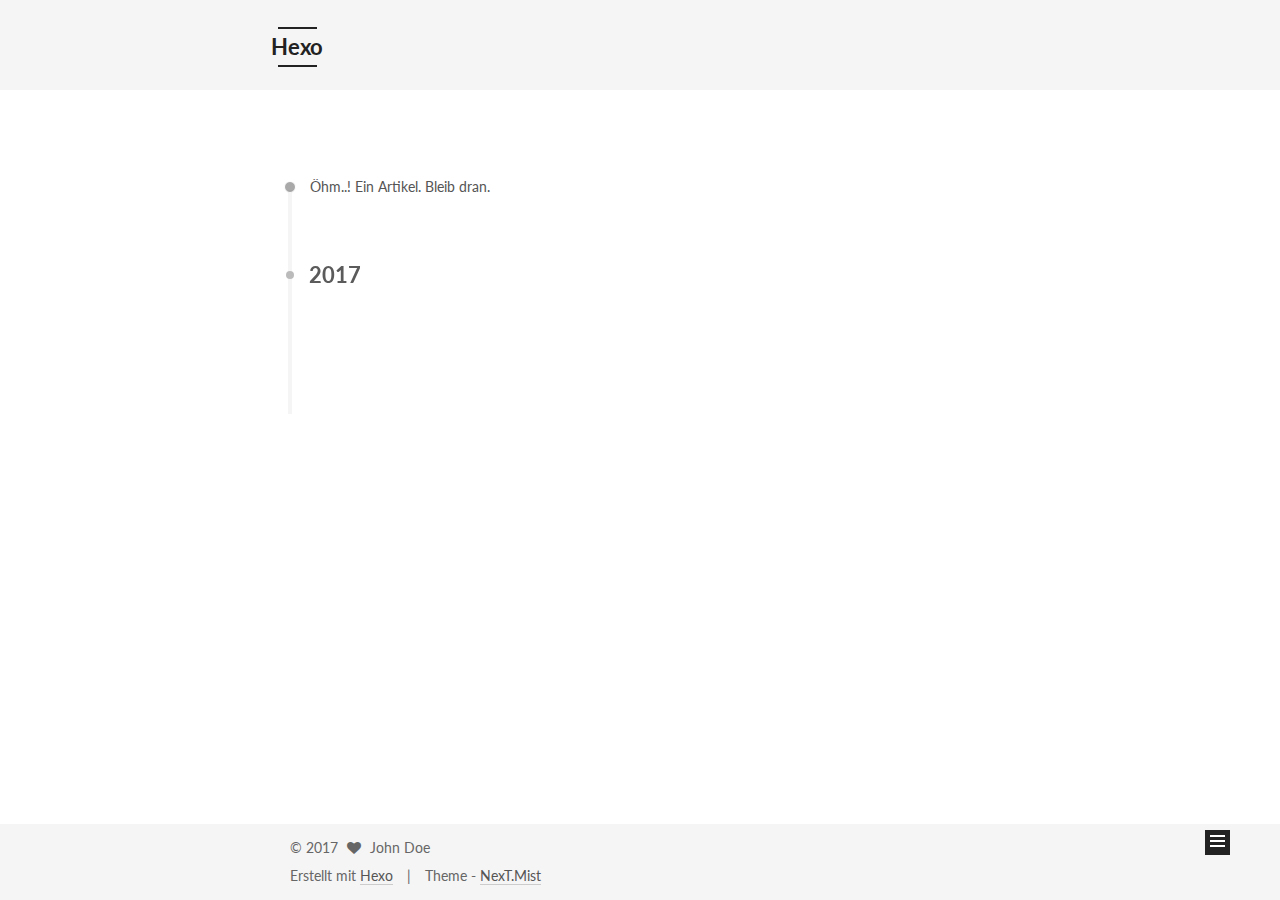
==== commit a6a84251: "Site updated: 2017-02-22 20:36:53" ====
--- a/archives/index.html
+++ b/archives/index.html
@@ -507,6 +507,10 @@
 
 
   
+    
+
+    
+  
 
 
 
--- a/css/main.css
+++ b/css/main.css
@@ -1700,7 +1700,7 @@
   width: 4px;
   height: 4px;
   border-radius: 50%;
-  background: #28ffe9;
+  background: #ff30fb;
 }
 .links-of-blogroll {
   font-size: 13px;
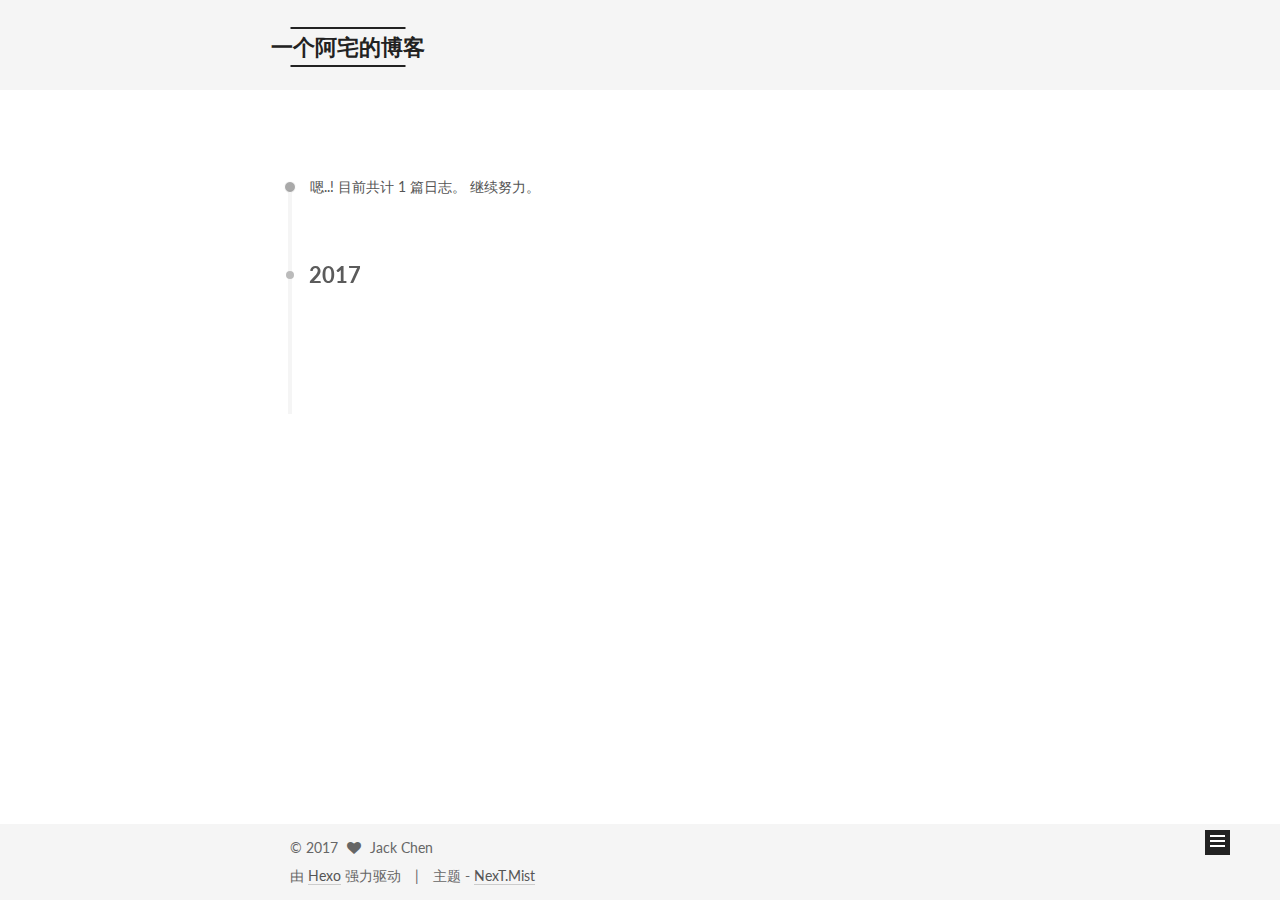
==== commit 321c16e5: "Site updated: 2017-02-22 20:52:46" ====
--- a/archives/index.html
+++ b/archives/index.html
@@ -5,7 +5,7 @@
   
 
 
-<html class="theme-next mist use-motion" lang="">
+<html class="theme-next mist use-motion" lang="zh-Hans">
 <head>
   <meta charset="UTF-8"/>
 <meta http-equiv="X-UA-Compatible" content="IE=edge" />
@@ -87,12 +87,15 @@
 
 
 
+<meta name="description" content="Never put off what you can do today until tomorrow">
 <meta property="og:type" content="website">
-<meta property="og:title" content="Hexo">
+<meta property="og:title" content="一个阿宅的博客">
 <meta property="og:url" content="http://yoursite.com/archives/index.html">
-<meta property="og:site_name" content="Hexo">
+<meta property="og:site_name" content="一个阿宅的博客">
+<meta property="og:description" content="Never put off what you can do today until tomorrow">
 <meta name="twitter:card" content="summary">
-<meta name="twitter:title" content="Hexo">
+<meta name="twitter:title" content="一个阿宅的博客">
+<meta name="twitter:description" content="Never put off what you can do today until tomorrow">
 
 
 
@@ -106,7 +109,7 @@
     motion: true,
     duoshuo: {
       userId: '0',
-      author: 'Author'
+      author: '博主'
     },
     algolia: {
       applicationID: '',
@@ -126,10 +129,10 @@
 
 
 
-  <title> Archiv | Hexo </title>
+  <title> 归档 | 一个阿宅的博客 </title>
 </head>
 
-<body itemscope itemtype="http://schema.org/WebPage" lang="">
+<body itemscope itemtype="http://schema.org/WebPage" lang="zh-Hans">
 
   
 
@@ -162,7 +165,7 @@
     <div class="custom-logo-site-title">
       <a href="/"  class="brand" rel="start">
         <span class="logo-line-before"><i></i></span>
-        <span class="site-title">Hexo</span>
+        <span class="site-title">一个阿宅的博客</span>
         <span class="logo-line-after"><i></i></span>
       </a>
     </div>
@@ -192,7 +195,7 @@
             
               <i class="menu-item-icon fa fa-fw fa-home"></i> <br />
             
-            Startseite
+            首页
           </a>
         </li>
       
@@ -202,7 +205,7 @@
             
               <i class="menu-item-icon fa fa-fw fa-archive"></i> <br />
             
-            Archiv
+            归档
           </a>
         </li>
       
@@ -212,7 +215,7 @@
             
               <i class="menu-item-icon fa fa-fw fa-tags"></i> <br />
             
-            Tags
+            标签
           </a>
         </li>
       
@@ -244,7 +247,7 @@
       
         
       
-      Öhm..! Ein Artikel. Bleib dran.
+      嗯..! 目前共计 1 篇日志。 继续努力。
     </span>
 
     
@@ -326,10 +329,10 @@
         <div class="site-author motion-element" itemprop="author" itemscope itemtype="http://schema.org/Person">
           <img class="site-author-image" itemprop="image"
                src="/images/avatar.gif"
-               alt="John Doe" />
-          <p class="site-author-name" itemprop="name">John Doe</p>
+               alt="Jack Chen" />
+          <p class="site-author-name" itemprop="name">Jack Chen</p>
            
-              <p class="site-description motion-element" itemprop="description"></p>
+              <p class="site-description motion-element" itemprop="description">Never put off what you can do today until tomorrow</p>
           
         </div>
         <nav class="site-state motion-element">
@@ -338,7 +341,7 @@
             <div class="site-state-item site-state-posts">
               <a href="/archives">
                 <span class="site-state-item-count">1</span>
-                <span class="site-state-item-name">Artikel</span>
+                <span class="site-state-item-name">日志</span>
               </a>
             </div>
           
@@ -387,16 +390,16 @@
   <span class="with-love">
     <i class="fa fa-heart"></i>
   </span>
-  <span class="author" itemprop="copyrightHolder">John Doe</span>
+  <span class="author" itemprop="copyrightHolder">Jack Chen</span>
 </div>
 
 
 <div class="powered-by">
-  Erstellt mit  <a class="theme-link" href="https://hexo.io">Hexo</a>
+  由 <a class="theme-link" href="https://hexo.io">Hexo</a> 强力驱动
 </div>
 
 <div class="theme-info">
-  Theme -
+  主题 -
   <a class="theme-link" href="https://github.com/iissnan/hexo-theme-next">
     NexT.Mist
   </a>
--- a/css/main.css
+++ b/css/main.css
@@ -1700,7 +1700,7 @@
   width: 4px;
   height: 4px;
   border-radius: 50%;
-  background: #ff30fb;
+  background: #0fd017;
 }
 .links-of-blogroll {
   font-size: 13px;
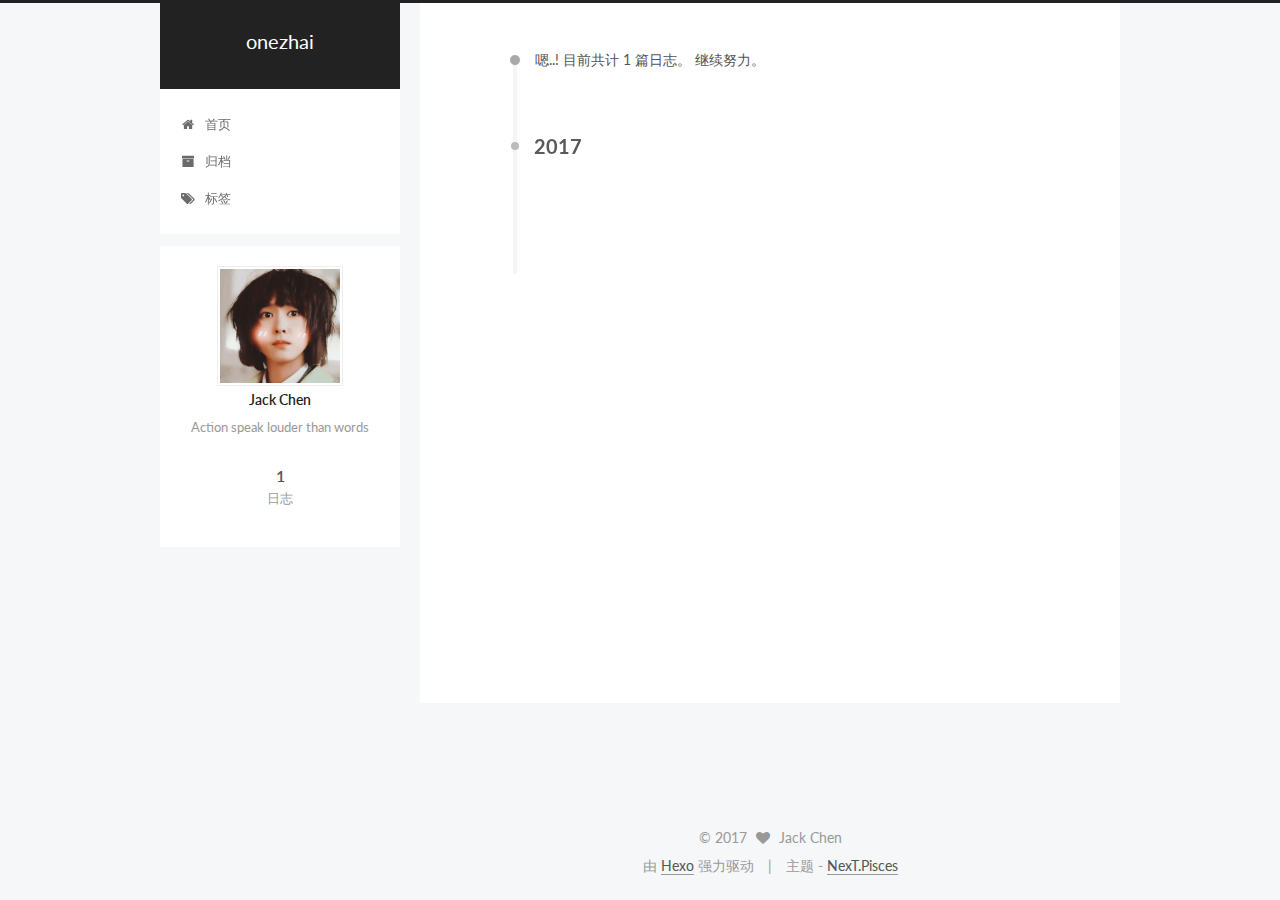
==== commit c7b87fb9: "Site updated: 2017-02-22 21:17:19" ====
--- a/archives/index.html
+++ b/archives/index.html
@@ -5,7 +5,7 @@
   
 
 
-<html class="theme-next mist use-motion" lang="zh-Hans">
+<html class="theme-next pisces use-motion" lang="zh-Hans">
 <head>
   <meta charset="UTF-8"/>
 <meta http-equiv="X-UA-Compatible" content="IE=edge" />
@@ -87,15 +87,15 @@
 
 
 
-<meta name="description" content="Never put off what you can do today until tomorrow">
+<meta name="description" content="Action speak louder than words">
 <meta property="og:type" content="website">
-<meta property="og:title" content="一个阿宅的博客">
+<meta property="og:title" content="onezhai">
 <meta property="og:url" content="http://yoursite.com/archives/index.html">
-<meta property="og:site_name" content="一个阿宅的博客">
-<meta property="og:description" content="Never put off what you can do today until tomorrow">
+<meta property="og:site_name" content="onezhai">
+<meta property="og:description" content="Action speak louder than words">
 <meta name="twitter:card" content="summary">
-<meta name="twitter:title" content="一个阿宅的博客">
-<meta name="twitter:description" content="Never put off what you can do today until tomorrow">
+<meta name="twitter:title" content="onezhai">
+<meta name="twitter:description" content="Action speak louder than words">
 
 
 
@@ -103,7 +103,7 @@
   var NexT = window.NexT || {};
   var CONFIG = {
     root: '/',
-    scheme: 'Mist',
+    scheme: 'Pisces',
     sidebar: {"position":"left","display":"post","offset":12,"offset_float":0,"b2t":false,"scrollpercent":false},
     fancybox: true,
     motion: true,
@@ -129,7 +129,7 @@
 
 
 
-  <title> 归档 | 一个阿宅的博客 </title>
+  <title> 归档 | onezhai </title>
 </head>
 
 <body itemscope itemtype="http://schema.org/WebPage" lang="zh-Hans">
@@ -165,7 +165,7 @@
     <div class="custom-logo-site-title">
       <a href="/"  class="brand" rel="start">
         <span class="logo-line-before"><i></i></span>
-        <span class="site-title">一个阿宅的博客</span>
+        <span class="site-title">onezhai</span>
         <span class="logo-line-after"><i></i></span>
       </a>
     </div>
@@ -328,11 +328,11 @@
       <section class="site-overview sidebar-panel sidebar-panel-active">
         <div class="site-author motion-element" itemprop="author" itemscope itemtype="http://schema.org/Person">
           <img class="site-author-image" itemprop="image"
-               src="/images/avatar.gif"
+               src="/uploads/touxiang.jpg"
                alt="Jack Chen" />
           <p class="site-author-name" itemprop="name">Jack Chen</p>
            
-              <p class="site-description motion-element" itemprop="description">Never put off what you can do today until tomorrow</p>
+              <p class="site-description motion-element" itemprop="description">Action speak louder than words</p>
           
         </div>
         <nav class="site-state motion-element">
@@ -401,7 +401,7 @@
 <div class="theme-info">
   主题 -
   <a class="theme-link" href="https://github.com/iissnan/hexo-theme-next">
-    NexT.Mist
+    NexT.Pisces
   </a>
 </div>
 
@@ -473,6 +473,13 @@
   
   
 
+
+  <script type="text/javascript" src="/js/src/affix.js?v=5.1.0"></script>
+
+  <script type="text/javascript" src="/js/src/schemes/pisces.js?v=5.1.0"></script>
+
+
+
   
   
     <script type="text/javascript" id="motion.page.archive">
--- a/css/main.css
+++ b/css/main.css
@@ -189,7 +189,7 @@
   font-size: 14px;
   line-height: 2;
   color: #555;
-  background: #fff;
+  background: #f5f7f9;
 }
 @media (max-width: 767px) {
   body {
@@ -226,51 +226,51 @@
   margin: 20px 0 15px;
 }
 h1 {
-  font-size: 24px;
+  font-size: 22px;
 }
 @media (max-width: 767px) {
   h1 {
-    font-size: 20px;
+    font-size: 18px;
   }
 }
 h2 {
-  font-size: 22px;
+  font-size: 20px;
 }
 @media (max-width: 767px) {
   h2 {
-    font-size: 18px;
+    font-size: 16px;
   }
 }
 h3 {
-  font-size: 20px;
+  font-size: 18px;
 }
 @media (max-width: 767px) {
   h3 {
-    font-size: 16px;
+    font-size: 14px;
   }
 }
 h4 {
-  font-size: 18px;
+  font-size: 16px;
 }
 @media (max-width: 767px) {
   h4 {
-    font-size: 14px;
+    font-size: 12px;
   }
 }
 h5 {
-  font-size: 16px;
+  font-size: 14px;
 }
 @media (max-width: 767px) {
   h5 {
-    font-size: 12px;
+    font-size: 10px;
   }
 }
 h6 {
-  font-size: 14px;
+  font-size: 12px;
 }
 @media (max-width: 767px) {
   h6 {
-    font-size: 10px;
+    font-size: 8px;
   }
 }
 p {
@@ -641,8 +641,8 @@
 @media (min-width: 992px) {
   .full-image.full-image.full-image {
     max-width: none;
-    width: 110%;
-    margin: 25px -5%;
+    width: 118%;
+    margin: 0 -9%;
   }
 }
 .blockquote-center,
@@ -833,7 +833,7 @@
   font-size: 14px;
   color: #fff;
   background: #222;
-  border: 2px solid #222;
+  border: 2px solid #555;
   text-decoration: none;
   border-radius: 0;
   transition-property: background-color;
@@ -844,8 +844,8 @@
 .btn:hover,
 .post-button .btn:hover {
   border-color: #222;
-  color: #222;
-  background: #fff;
+  color: #fff;
+  background: #222;
 }
 .btn-bar {
   display: block;
@@ -949,7 +949,7 @@
   padding: 0 6px;
   background: #222;
   font-size: 12px;
-  opacity: 1;
+  opacity: 0.6;
   color: #fff;
   cursor: pointer;
   text-align: center;
@@ -970,7 +970,7 @@
   }
 }
 .back-to-top.back-to-top-on {
-  bottom: 19px;
+  bottom: 30px;
 }
 .header {
   background: #fff;
@@ -984,7 +984,7 @@
 }
 .site-meta {
   margin: 0;
-  text-align: left;
+  text-align: center;
 }
 @media (max-width: 767px) {
   .site-meta {
@@ -995,12 +995,12 @@
   position: relative;
   display: inline-block;
   padding: 0 40px;
-  color: #222;
+  color: #fff;
   background: #222;
   border-bottom: none;
 }
 .brand:hover {
-  color: #222;
+  color: #fff;
 }
 .logo {
   display: inline-block;
@@ -1019,7 +1019,7 @@
 .site-subtitle {
   margin-top: 10px;
   font-size: 13px;
-  color: #999;
+  color: #ddd;
 }
 .use-motion .brand {
   opacity: 0;
@@ -1092,7 +1092,8 @@
   transition-timing-function: ease-in-out;
   transition-delay: 0s;
 }
-.menu .menu-item a:hover {
+.menu .menu-item a:hover,
+.menu-item-active a {
   border-bottom-color: #222;
 }
 .menu .menu-item .fa {
@@ -1214,7 +1215,7 @@
 .posts-collapse {
   position: relative;
   z-index: 1010;
-  margin-left: 0;
+  margin-left: 55px;
 }
 .posts-collapse::after {
   content: " ";
@@ -1440,8 +1441,8 @@
 .post-button .btn {
   color: #555;
   font-size: 14px;
-  background: transparent;
-  border-radius: 0;
+  background: #fff;
+  border-radius: 2px;
   line-height: 2;
   margin: 0 4px 8px 4px;
 }
@@ -1616,20 +1617,20 @@
   display: block;
   margin: 0 auto;
   padding: 2px;
-  max-width: 96px;
+  max-width: 120px;
   height: auto;
-  border: 2px solid #333;
+  border: 1px solid #eee;
 }
 .site-author-name {
-  margin: 5px 0 0;
+  margin: 0;
   text-align: center;
-  color: #f5f5f5;
-  font-weight: normal;
+  color: #222;
+  font-weight: 600;
 }
 .site-description {
-  margin-top: 5px;
+  margin-top: 0;
   text-align: center;
-  font-size: 14px;
+  font-size: 13px;
   color: #999;
 }
 .site-state {
@@ -1641,7 +1642,7 @@
 .site-state-item {
   display: inline-block;
   padding: 0 15px;
-  border-left: 1px solid #333;
+  border-left: 1px solid #eee;
 }
 .site-state-item:first-child {
   border-left: none;
@@ -1654,11 +1655,11 @@
   text-align: center;
   color: inherit;
   font-weight: 600;
-  font-size: 18px;
+  font-size: 16px;
 }
 .site-state-item-name {
   font-size: 13px;
-  color: inherit;
+  color: #999;
 }
 .feed-link {
   margin-top: 20px;
@@ -1700,7 +1701,7 @@
   width: 4px;
   height: 4px;
   border-radius: 50%;
-  background: #0fd017;
+  background: #f4d2df;
 }
 .links-of-blogroll {
   font-size: 13px;
@@ -1729,7 +1730,7 @@
   color: #555;
 }
 .sidebar-nav li:hover {
-  color: #f5f5f5;
+  color: #fc6423;
 }
 .page-post-detail .sidebar-nav-toc {
   padding: 0 5px;
@@ -1738,11 +1739,11 @@
   margin-left: 10px;
 }
 .sidebar-nav .sidebar-nav-active {
-  color: #87daff;
-  border-bottom-color: #87daff;
+  color: #fc6423;
+  border-bottom-color: #fc6423;
 }
 .sidebar-nav .sidebar-nav-active:hover {
-  color: #87daff;
+  color: #fc6423;
 }
 .sidebar-panel {
   display: none;
@@ -1775,12 +1776,12 @@
   transition-timing-function: ease-in-out;
   transition-delay: 0s;
   transition-property: all;
-  color: #999;
-  border-bottom-color: #555;
+  color: #666;
+  border-bottom-color: #ccc;
 }
 .post-toc ol a:hover {
-  color: #ccc;
-  border-bottom-color: #ccc;
+  color: #000;
+  border-bottom-color: #000;
 }
 .post-toc .nav-item {
   overflow: hidden;
@@ -1801,14 +1802,14 @@
   display: block;
 }
 .post-toc .nav .active > a {
-  color: #87daff;
-  border-bottom-color: #87daff;
+  color: #fc6423;
+  border-bottom-color: #fc6423;
 }
 .post-toc .nav .active-current > a {
-  color: #87daff;
+  color: #fc6423;
 }
 .post-toc .nav .active-current > a:hover {
-  color: #87daff;
+  color: #fc6423;
 }
 .footer {
   font-size: 14px;
@@ -2228,6 +2229,16 @@
   transform: translate(-50%, -50%);
   color: #ccc;
 }
+@media (min-width: 768px) and (max-width: 991px) {
+  .busuanzi-count {
+    width: auto;
+  }
+}
+@media (max-width: 767px) {
+  .busuanzi-count {
+    width: auto;
+  }
+}
 .site-uv,
 .site-pv,
 .page-pv {
@@ -2466,324 +2477,395 @@
   }
 }
 .page-post-detail .sidebar-toggle-line {
-  background: #87daff;
+  background: #fc6423;
 }
 .page-post-detail .comments {
   overflow: hidden;
 }
-h1,
-h2,
-h3,
-h4,
-h5,
-h6 {
-  margin: 20px 0 10px;
-}
-p {
-  margin: 0 0 25px 0;
-}
-a {
-  border-bottom-color: #ccc;
-}
-hr {
-  margin: 20px 0;
-  height: 2px;
-}
-.main-inner {
-  margin-top: 80px;
-}
 .header {
-  background: #f5f5f5;
+  position: relative;
+  margin: 0 auto;
+  width: 960px;
+}
+@media (min-width: 768px) and (max-width: 991px) {
+  .header {
+    width: auto;
+  }
+}
+@media (max-width: 767px) {
+  .header {
+    width: auto;
+  }
 }
 .header-inner {
-  padding: 25px 0 20px;
-}
-.header-inner:before,
-.header-inner:after {
+  position: absolute;
+  top: 0;
+  overflow: hidden;
+  padding: 0;
+  width: 240px;
+  background: #fff;
+  box-shadow: initial;
+  border-radius: initial;
+}
+@media (min-width: 1600px) {
+  .container .header-inner {
+    width: 240px;
+  }
+}
+@media (min-width: 768px) and (max-width: 991px) {
+  .header-inner {
+    position: relative;
+    width: auto;
+    border-radius: initial;
+  }
+}
+@media (max-width: 767px) {
+  .header-inner {
+    position: relative;
+    width: auto;
+    border-radius: initial;
+  }
+}
+.main:before,
+.main:after {
   content: " ";
   display: table;
 }
-.header-inner:after {
+.main:after {
   clear: both;
 }
-@media (max-width: 767px) {
-  .header-inner {
+@media (min-width: 768px) and (max-width: 991px) {
+  .main {
+    padding-bottom: 100px;
+  }
+}
+@media (max-width: 767px) {
+  .main {
+    padding-bottom: 100px;
+  }
+}
+.container .main-inner {
+  width: 960px;
+}
+@media (min-width: 768px) and (max-width: 991px) {
+  .container .main-inner {
     width: auto;
-    margin-bottom: 50px;
-    padding: 10px;
-  }
+  }
+}
+@media (max-width: 767px) {
+  .container .main-inner {
+    width: auto;
+  }
+}
+.content-wrap {
+  float: right;
+  box-sizing: border-box;
+  padding: 40px;
+  width: 700px;
+  background: #fff;
+  min-height: 700px;
+  box-shadow: initial;
+  border-radius: initial;
+}
+@media (min-width: 768px) and (max-width: 991px) {
+  .content-wrap {
+    width: 100%;
+    padding: 20px;
+    border-radius: initial;
+  }
+}
+@media (max-width: 767px) {
+  .content-wrap {
+    width: 100%;
+    padding: 20px;
+    min-height: auto;
+    border-radius: initial;
+  }
+}
+.sidebar {
+  position: static;
+  float: left;
+  margin-top: 300px;
+  width: 240px;
+  background: #f5f7f9;
+  box-shadow: none;
+}
+@media (min-width: 768px) and (max-width: 991px) {
+  .sidebar {
+    display: none;
+  }
+}
+@media (max-width: 767px) {
+  .sidebar {
+    display: none;
+  }
+}
+.sidebar-toggle {
+  display: none;
+}
+.footer-inner {
+  width: 960px;
+  padding-left: 260px;
+}
+@media (min-width: 768px) and (max-width: 991px) {
+  .footer-inner {
+    width: auto;
+    padding-left: 0;
+  }
+}
+@media (max-width: 767px) {
+  .footer-inner {
+    width: auto;
+    padding-left: 0;
+  }
+}
+.sidebar-position-right .header-inner {
+  right: 0;
+}
+.sidebar-position-right .content-wrap {
+  float: left;
+}
+.sidebar-position-right .sidebar {
+  float: right;
+}
+.sidebar-position-right .footer-inner:before {
+  float: right;
+}
+.site-brand-wrapper {
+  position: relative;
 }
 .site-meta {
-  float: left;
-  margin-left: -20px;
-  line-height: normal;
-}
-@media (max-width: 767px) {
+  padding: 20px 0;
+  color: #fff;
+  background: #222;
+}
+@media (min-width: 768px) and (max-width: 991px) {
   .site-meta {
-    margin-left: 10px;
-  }
-}
-.site-meta .brand {
-  padding: 2px 1px;
+    box-shadow: 0 0 16px rgba(0,0,0,0.5);
+  }
+}
+@media (max-width: 767px) {
+  .site-meta {
+    box-shadow: 0 0 16px rgba(0,0,0,0.5);
+  }
+}
+.brand {
+  padding: 0;
   background: none;
 }
-@media (max-width: 767px) {
-  .site-meta .brand {
-    display: block;
-  }
-}
-.site-meta .logo {
-  display: none;
-}
-.site-meta .site-title {
-  font-size: 22px;
-  font-weight: bolder;
-}
-@media (max-width: 767px) {
-  .site-meta .site-title {
-    line-height: 34px;
-  }
-}
-.logo-line-before,
-.logo-line-after {
-  display: block;
-  overflow: hidden;
-  margin: 0 auto;
-  width: 75%;
-}
-@media (max-width: 767px) {
-  .logo-line-before,
-  .logo-line-after {
-    display: none;
-  }
-}
-.logo-line-before i,
-.logo-line-after i {
-  position: relative;
-  display: block;
-  height: 2px;
-  background: #222;
-}
-@media (max-width: 767px) {
-  .logo-line-before i,
-  .logo-line-after i {
-    height: 3px;
-  }
-}
-.use-motion .logo-line-before i {
-  left: -100%;
-}
-.use-motion .logo-line-after i {
-  right: -100%;
+.brand:hover {
+  color: #fff;
 }
 .site-subtitle {
-  display: none;
-}
-.site-nav-toggle {
-  position: static;
-  float: right;
-}
-.menu {
-  float: right;
-  margin: 8px 0 0 0;
-}
-@media (max-width: 767px) {
-  .menu {
-    margin: 20px 0 0 0;
-    padding: 0;
-  }
-}
-.menu br {
-  display: none;
-}
-.menu .menu-item {
-  margin: 0;
-}
-@media (max-width: 767px) {
-  .menu .menu-item {
-    display: block;
-  }
-}
-.menu .menu-item a {
-  padding: 0 10px;
-  background: none;
-  border: none;
-  border-radius: 2px;
-  transition-property: background;
-}
-@media (max-width: 767px) {
-  .menu .menu-item a {
-    text-align: left;
-  }
-}
-.menu .menu-item a:hover {
-  background: #e1e1e1;
-}
-.menu a::before {
-  display: none;
-}
-@media (max-width: 767px) {
-  .menu a::before {
-    display: block;
-  }
-}
-@media (max-width: 767px) {
-  .menu {
-    float: none;
-  }
+  margin: 10px 10px 0;
+  font-weight: initial;
 }
 .site-search form {
   display: none;
 }
-.posts-expand {
-  padding-top: 0;
-}
-.posts-expand .post-title,
-.posts-expand .post-meta {
+.site-nav {
+  border-top: none;
+}
+@media (min-width: 768px) and (max-width: 991px) {
+  .site-nav {
+    display: none !important;
+  }
+}
+@media (min-width: 768px) and (max-width: 991px) {
+  .site-nav-on {
+    display: block !important;
+  }
+}
+.menu .menu-item {
+  display: block;
+  margin: 0;
+  list-style: none;
+}
+.menu .menu-item a {
+  position: relative;
+  box-sizing: border-box;
+  padding: 5px 20px;
   text-align: left;
-}
-@media (max-width: 767px) {
-  .posts-expand .post-title,
-  .posts-expand .post-meta {
-    text-align: center;
-  }
-}
-.posts-expand .post-eof {
+  line-height: inherit;
+  transition-property: background-color;
+  transition-duration: 0.2s;
+  transition-timing-function: ease-in-out;
+  transition-delay: 0s;
+}
+.menu .menu-item a:hover,
+.menu-item-active a {
+  background: #f9f9f9;
+  border-bottom-color: #fff;
+}
+.menu .menu-item br {
   display: none;
 }
-.posts-expand .post {
-  margin-top: 120px;
-}
-.posts-expand .post:first-child {
+.menu-item-active a:after {
+  content: " ";
+  position: absolute;
+  top: 50%;
+  margin-top: -3px;
+  right: 15px;
+  width: 6px;
+  height: 6px;
+  border-radius: 50%;
+  background-color: #bbb;
+}
+.btn-bar {
+  background-color: #fff;
+}
+.site-nav-toggle {
+  left: 20px;
+  top: 50%;
+  -webkit-transform: translateY(-50%);
+  -webkit-transform: translateY(-50%);
+  -moz-transform: translateY(-50%);
+  -ms-transform: translateY(-50%);
+  -o-transform: translateY(-50%);
+  transform: translateY(-50%);
+}
+@media (min-width: 768px) and (max-width: 991px) {
+  .site-nav-toggle {
+    display: block;
+  }
+}
+.use-motion .sidebar .motion-element {
+  opacity: 1;
+}
+.sidebar {
+  display: none;
+  right: auto;
+  bottom: auto;
+  -webkit-transform: none;
+}
+.sidebar-inner {
+  box-sizing: border-box;
+  width: 240px;
+  color: #555;
+  background: #fff;
+  box-shadow: initial;
+  border-radius: initial;
+}
+.sidebar-inner.affix {
+  position: fixed;
+  top: 0px;
+}
+.site-overview {
+  margin: 0 2px;
+  text-align: left;
+}
+.site-author:before,
+.site-author:after {
+  content: " ";
+  display: table;
+}
+.site-author:after {
+  clear: both;
+}
+.sidebar a {
+  color: #555;
+}
+.sidebar a:hover {
+  color: #222;
+}
+.links-of-author-item a:before {
+  display: none;
+}
+.links-of-author-item a {
+  border-bottom: none;
+  text-decoration: underline;
+}
+.feed-link {
+  border-top: 1px dotted #ccc;
+  border-bottom: 1px dotted #ccc;
+  text-align: center;
+}
+.feed-link a {
+  display: block;
+  color: #fc6423;
+  border: none;
+}
+.feed-link a:hover {
+  background: none;
+  color: #e34603;
+}
+.feed-link a:hover i {
+  color: #e34603;
+}
+.links-of-author:before,
+.links-of-author:after {
+  content: " ";
+  display: table;
+}
+.links-of-author:after {
+  clear: both;
+}
+.links-of-author-item {
+  float: left;
+  margin: 5px 0 0;
+  width: 50%;
+}
+.links-of-author-item a {
+  box-sizing: border-box;
+  display: inline-block;
+  margin-right: 0;
+  margin-bottom: 0;
+  padding: 0 5px;
+  overflow: hidden;
+  white-space: nowrap;
+  text-overflow: ellipsis;
+}
+.links-of-author-item a {
+  display: block;
+  text-decoration: none;
+}
+.links-of-author-item a:hover {
+  border-radius: 4px;
+  background: #eee;
+}
+.links-of-author-item .fa {
+  margin-right: 2px;
+  font-size: 16px;
+}
+.links-of-author-item .fa-globe {
+  font-size: 15px;
+}
+.links-of-blogroll {
+  margin-top: 20px;
+  padding: 3px 0 0;
+  border-top: 1px dotted #ccc;
+}
+.links-of-blogroll-title {
   margin-top: 0;
 }
-.posts-expand .post-meta {
-  margin-top: 5px;
-  margin-bottom: 20px;
-}
-.posts-expand .post-title {
-  position: relative;
-  font-size: 26px;
-  font-weight: 400;
-}
-@media (max-width: 767px) {
-  .posts-expand .post-title {
-    font-size: 20px;
-  }
-}
-@media (min-width: 1600px) {
-  .posts-expand .post-title {
-    font-size: 26px;
-  }
-}
-.posts-expand .post-title:hover:before {
-  background: #222;
-}
-.posts-expand .post-body img {
-  margin: 0;
-}
-.posts-expand .post-tags {
-  text-align: left;
-}
-.posts-expand .post-tags a {
-  padding: 1px 5px;
-  background: #f5f5f5;
-  border-bottom: none;
-}
-.posts-expand .post-tags a:hover {
-  background: #ccc;
-}
-.posts-expand .post-nav {
-  margin-top: 40px;
-}
-.post-button {
-  margin-top: 20px;
-  text-align: left;
-}
-.post-button a {
-  margin: 0 8px 8px 0 !important;
+.links-of-blogroll-item {
   padding: 0;
-  font-size: 14px;
-  color: #666;
-  background: none;
-  border: none;
-  border-bottom: 2px solid #666;
-  transition-property: border;
-}
-@media (max-width: 767px) {
-  .post-button a {
-    font-size: 12px;
-  }
-}
-@media (min-width: 1600px) {
-  .post-button a {
-    font-size: 16px;
-  }
-}
-.post-button a:hover {
-  border-bottom-color: #222;
+}
+.links-of-blogroll-inline:before,
+.links-of-blogroll-inline:after {
+  content: " ";
+  display: table;
+}
+.links-of-blogroll-inline:after {
+  clear: both;
 }
 .links-of-blogroll-inline .links-of-blogroll-item {
-  display: inline-block;
-}
-.btn {
-  padding: 0 10px;
-  border-width: 2px;
-  border-radius: 0;
-}
-.headband {
-  display: none;
-}
-.site-search {
-  position: relative;
-  float: right;
-  margin-top: 5px;
-  padding-top: 3px;
-}
-@media (max-width: 767px) {
-  .site-search {
-    float: none;
-    padding: 0 10px;
-  }
-}
-@media (max-width: 767px) {
-  .container .main-inner {
-    width: auto;
-  }
-}
-.page-post-detail .post-title,
-.page-post-detail .post-meta {
-  text-align: center;
-}
-.page-post-detail .post-title:before {
-  display: none;
-}
-.page-post-detail .post-meta {
-  margin-bottom: 60px;
-}
-.pagination {
-  margin: 120px 0 0;
-  text-align: left;
-}
-@media (max-width: 767px) {
-  .pagination {
-    margin: 80px 10px 0;
-    text-align: center;
-  }
-}
-.footer {
-  margin-top: 80px;
-  padding: 10px 0;
-  background: #f5f5f5;
-  color: #666;
-}
-.footer-inner {
-  margin: 0 auto;
-  text-align: left;
-}
-@media (max-width: 767px) {
-  .footer-inner {
-    width: auto;
-    text-align: center;
-  }
-}
+  float: left;
+  margin: 5px 0 0;
+  width: 50%;
+}
+.links-of-blogroll-inline .links-of-blogroll-item a {
+  box-sizing: border-box;
+  display: inline-block;
+  margin-right: 0;
+  margin-bottom: 0;
+  padding: 0 5px;
+  overflow: hidden;
+  white-space: nowrap;
+  text-overflow: ellipsis;
+}
+@media (max-width: 767px) {
+  .post-body {
+    text-align: justify;
+  }
+}
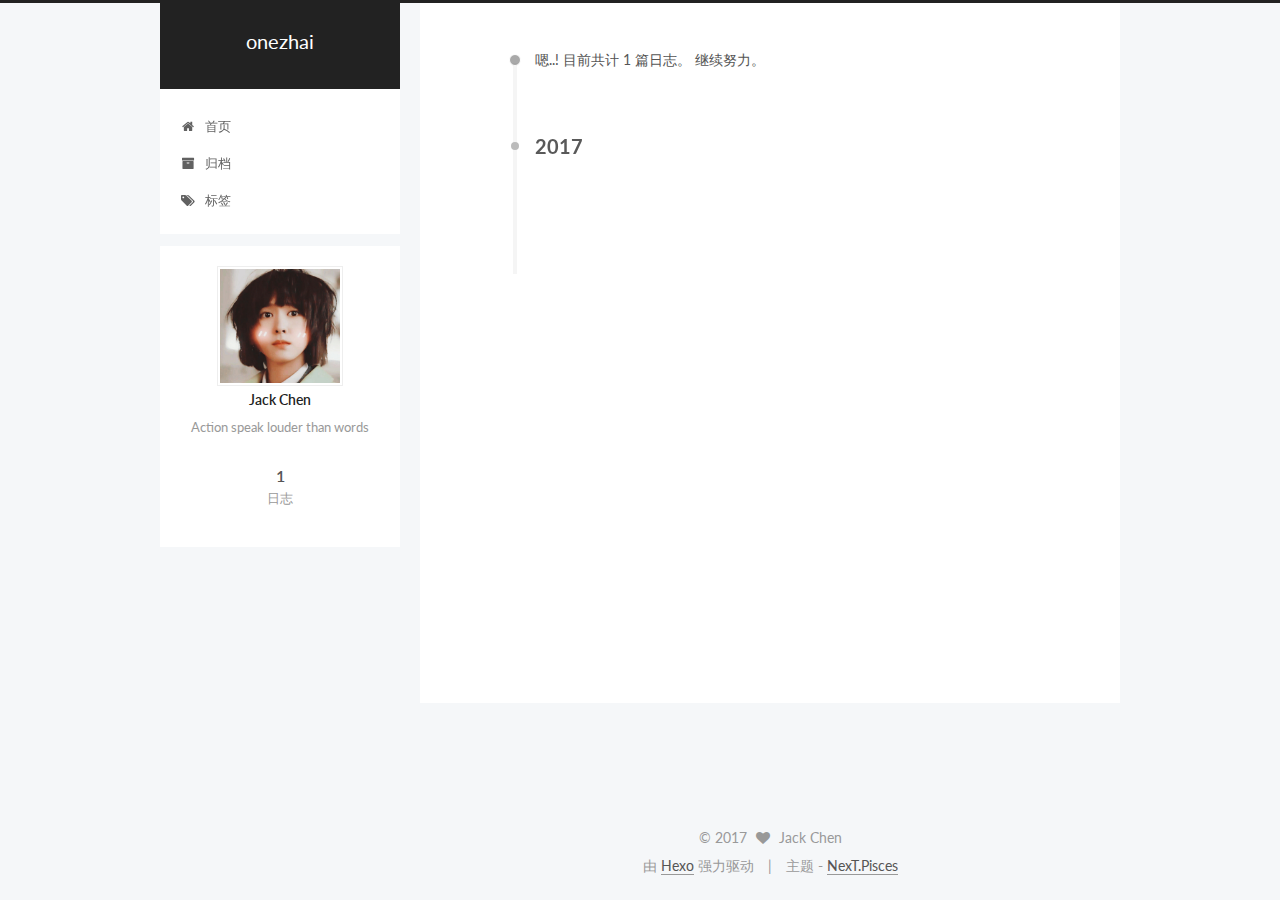
==== commit 9514a241: "Site updated: 2017-02-22 21:26:00" ====
--- a/archives/index.html
+++ b/archives/index.html
@@ -271,9 +271,9 @@
 
       <h1 class="post-title">
         
-            <a class="post-title-link" href="/2017/02/22/test/" itemprop="url">
+            <a class="post-title-link" href="/2017/02/22/生成树与多实例生成树/" itemprop="url">
               
-                <span itemprop="name">test</span>
+                <span itemprop="name">生成树与多实例生成树</span>
               
             </a>
         
@@ -281,7 +281,7 @@
 
       <div class="post-meta">
         <time class="post-time" itemprop="dateCreated"
-              datetime="2017-02-22T12:25:54+08:00"
+              datetime="2017-02-22T21:21:37+08:00"
               content="2017-02-22" >
           02-22
         </time>
--- a/css/main.css
+++ b/css/main.css
@@ -1701,7 +1701,7 @@
   width: 4px;
   height: 4px;
   border-radius: 50%;
-  background: #f4d2df;
+  background: #6cffad;
 }
 .links-of-blogroll {
   font-size: 13px;
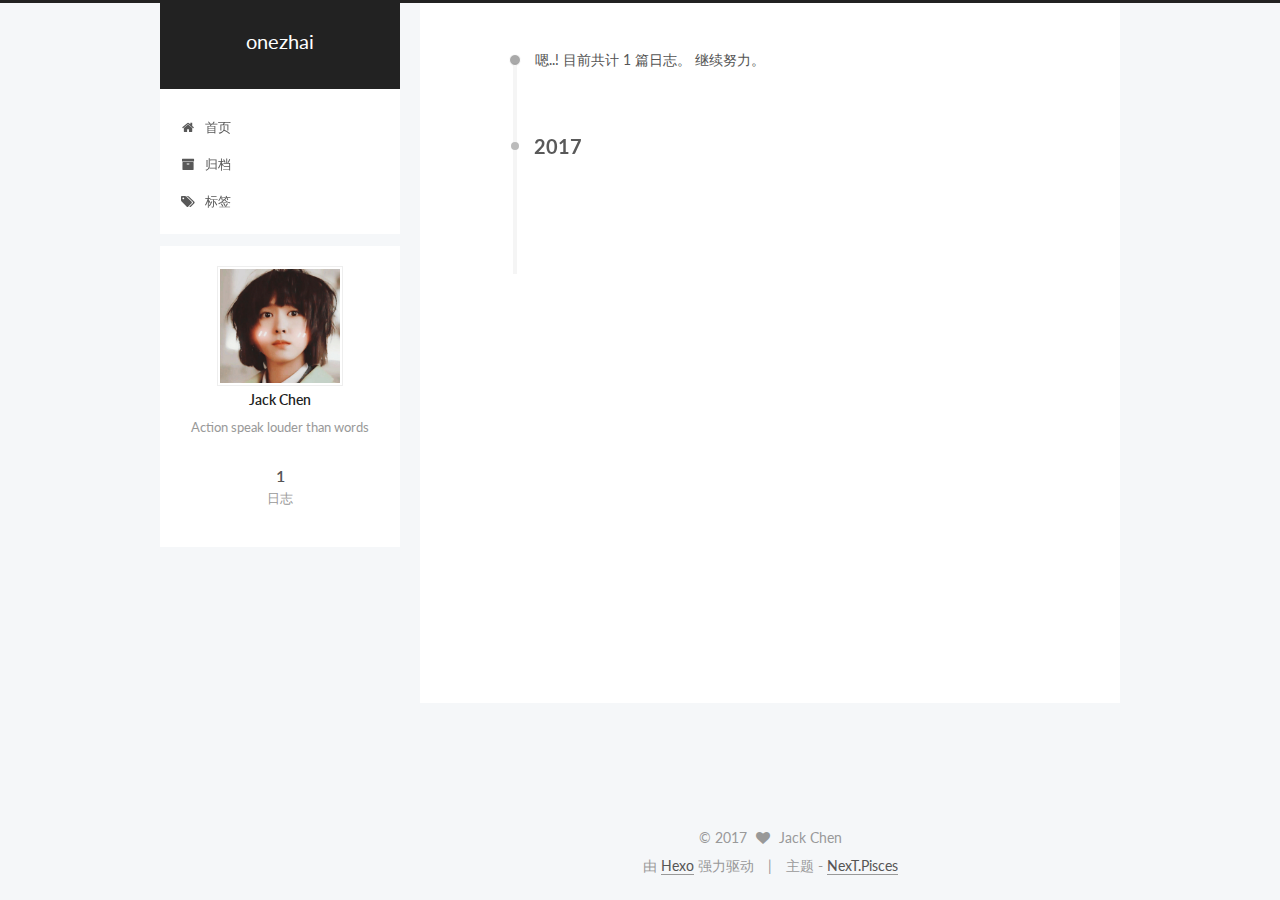
==== commit f15522df: "Site updated: 2017-02-23 12:48:57" ====
--- a/archives/index.html
+++ b/archives/index.html
@@ -266,7 +266,7 @@
 
       
 
-  <article class="post post-type-normal" itemscope itemtype="http://schema.org/Article">
+  <article class="post post-type-tags" itemscope itemtype="http://schema.org/Article">
     <header class="post-header">
 
       <h1 class="post-title">
--- a/css/main.css
+++ b/css/main.css
@@ -1701,7 +1701,7 @@
   width: 4px;
   height: 4px;
   border-radius: 50%;
-  background: #6cffad;
+  background: #bd73ff;
 }
 .links-of-blogroll {
   font-size: 13px;
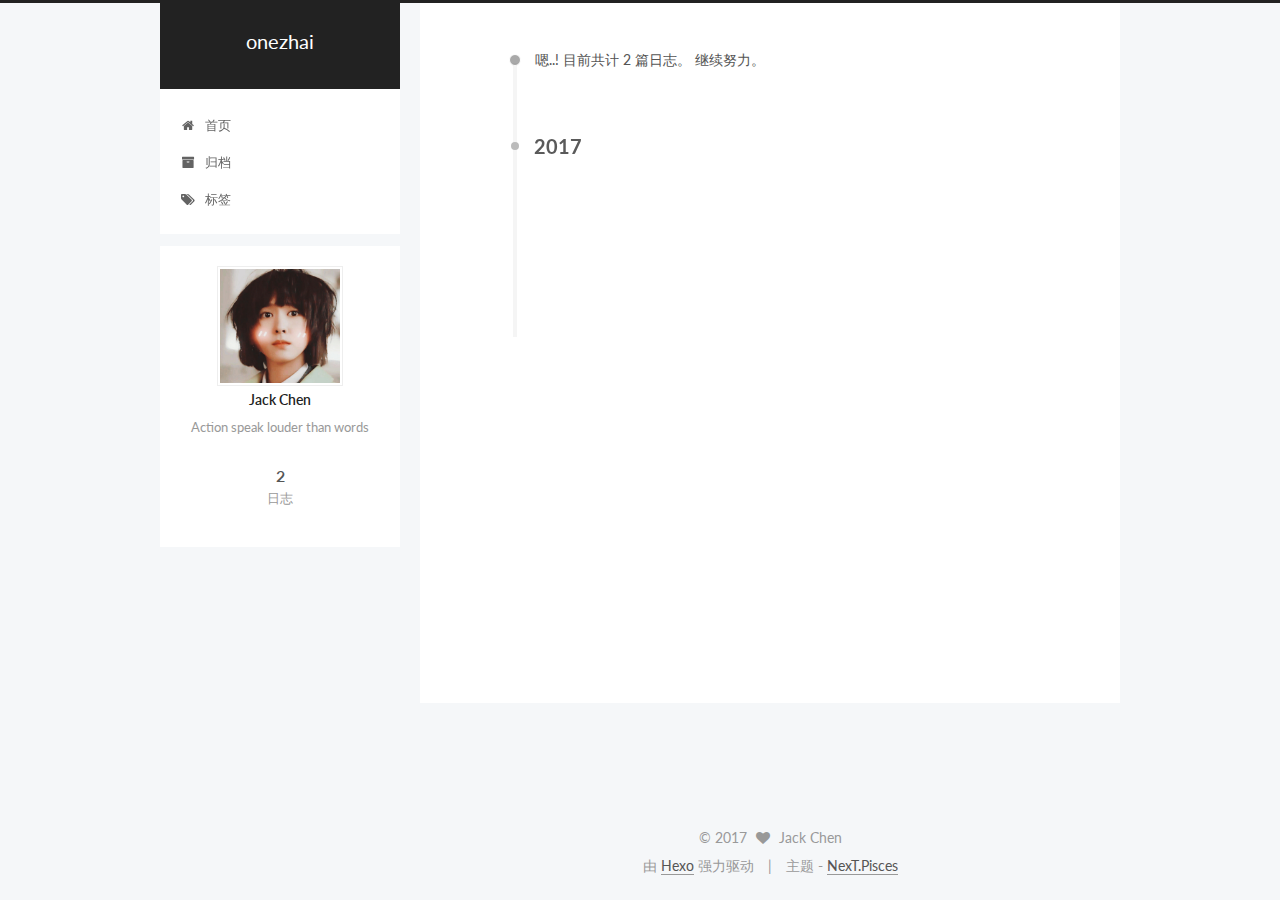
==== commit cd96356b: "Site updated: 2017-02-24 13:49:59" ====
--- a/archives/index.html
+++ b/archives/index.html
@@ -247,7 +247,7 @@
       
         
       
-      嗯..! 目前共计 1 篇日志。 继续努力。
+      嗯..! 目前共计 2 篇日志。 继续努力。
     </span>
 
     
@@ -261,6 +261,43 @@
         <div class="collection-title">
           <h2 class="archive-year motion-element" id="archive-year-2017">2017</h2>
         </div>
+      
+      
+
+      
+
+  <article class="post post-type-normal" itemscope itemtype="http://schema.org/Article">
+    <header class="post-header">
+
+      <h1 class="post-title">
+        
+            <a class="post-title-link" href="/2017/02/24/vlan的划分/" itemprop="url">
+              
+                <span itemprop="name">vlan的划分</span>
+              
+            </a>
+        
+      </h1>
+
+      <div class="post-meta">
+        <time class="post-time" itemprop="dateCreated"
+              datetime="2017-02-24T13:35:57+08:00"
+              content="2017-02-24" >
+          02-24
+        </time>
+      </div>
+
+    </header>
+  </article>
+
+
+
+    
+
+      
+      
+      
+
       
       
 
@@ -340,7 +377,7 @@
           
             <div class="site-state-item site-state-posts">
               <a href="/archives">
-                <span class="site-state-item-count">1</span>
+                <span class="site-state-item-count">2</span>
                 <span class="site-state-item-name">日志</span>
               </a>
             </div>
--- a/css/main.css
+++ b/css/main.css
@@ -1701,7 +1701,7 @@
   width: 4px;
   height: 4px;
   border-radius: 50%;
-  background: #bd73ff;
+  background: #cd593d;
 }
 .links-of-blogroll {
   font-size: 13px;
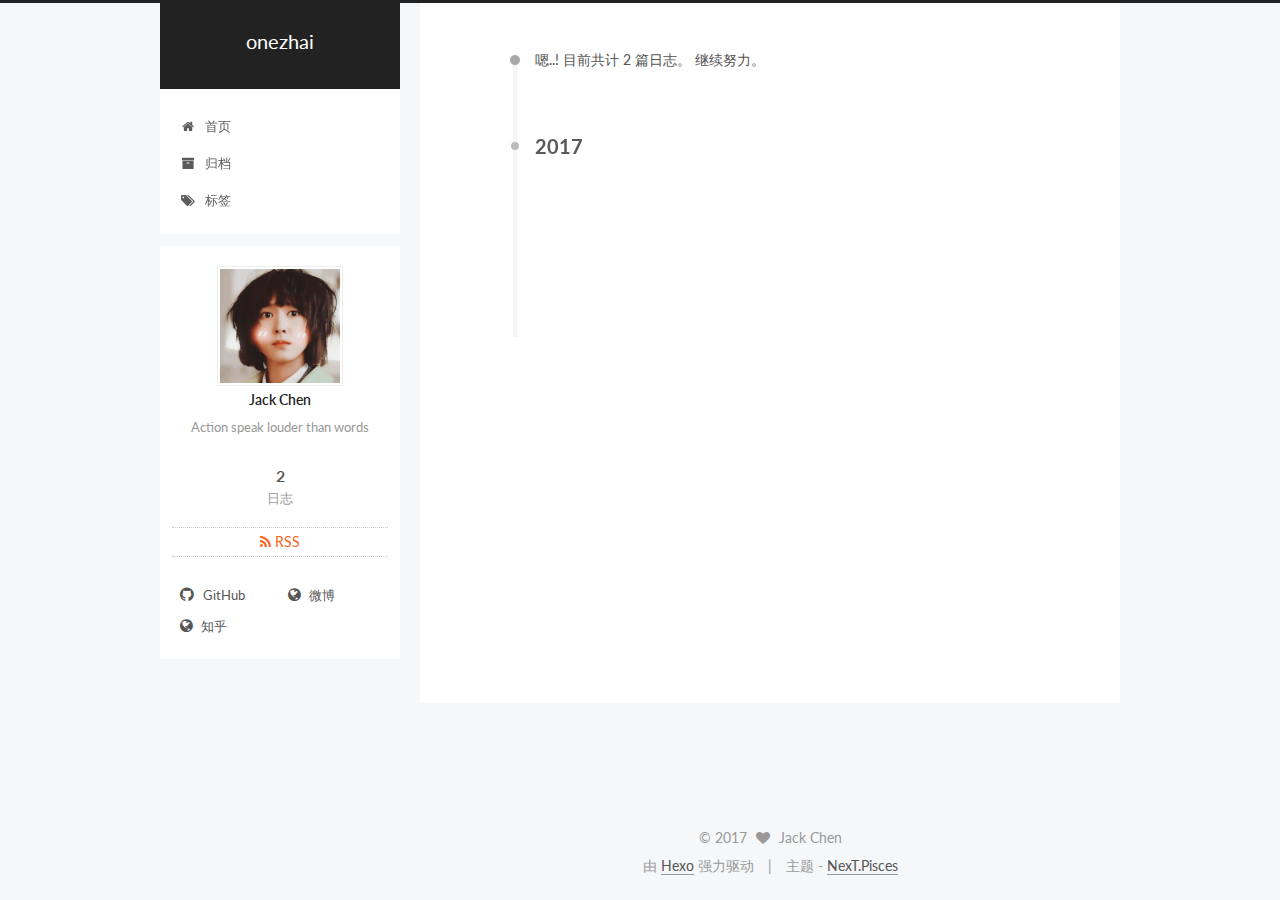
==== commit 45dad2e3: "Site updated: 2017-02-24 18:21:07" ====
--- a/archives/index.html
+++ b/archives/index.html
@@ -76,6 +76,8 @@
 
 
 
+
+  <link rel="alternate" href="/atom.xml" title="onezhai" type="application/atom+xml" />
 
 
 
@@ -390,8 +392,44 @@
         </nav>
 
         
+          <div class="feed-link motion-element">
+            <a href="/atom.xml" rel="alternate">
+              <i class="fa fa-rss"></i>
+              RSS
+            </a>
+          </div>
+        
 
         <div class="links-of-author motion-element">
+          
+            
+              <span class="links-of-author-item">
+                <a href="https://github.com/Jack12q/" target="_blank" title="GitHub">
+                  
+                    <i class="fa fa-fw fa-github"></i>
+                  
+                  GitHub
+                </a>
+              </span>
+            
+              <span class="links-of-author-item">
+                <a href="http://weibo.com/574800008" target="_blank" title="微博">
+                  
+                    <i class="fa fa-fw fa-globe"></i>
+                  
+                  微博
+                </a>
+              </span>
+            
+              <span class="links-of-author-item">
+                <a href="https://www.zhihu.com/people/meng-meng-de-ji-zhu-zhai/activities" target="_blank" title="知乎">
+                  
+                    <i class="fa fa-fw fa-globe"></i>
+                  
+                  知乎
+                </a>
+              </span>
+            
           
         </div>
 
--- a/css/main.css
+++ b/css/main.css
@@ -1701,7 +1701,7 @@
   width: 4px;
   height: 4px;
   border-radius: 50%;
-  background: #cd593d;
+  background: #ffffe7;
 }
 .links-of-blogroll {
   font-size: 13px;
